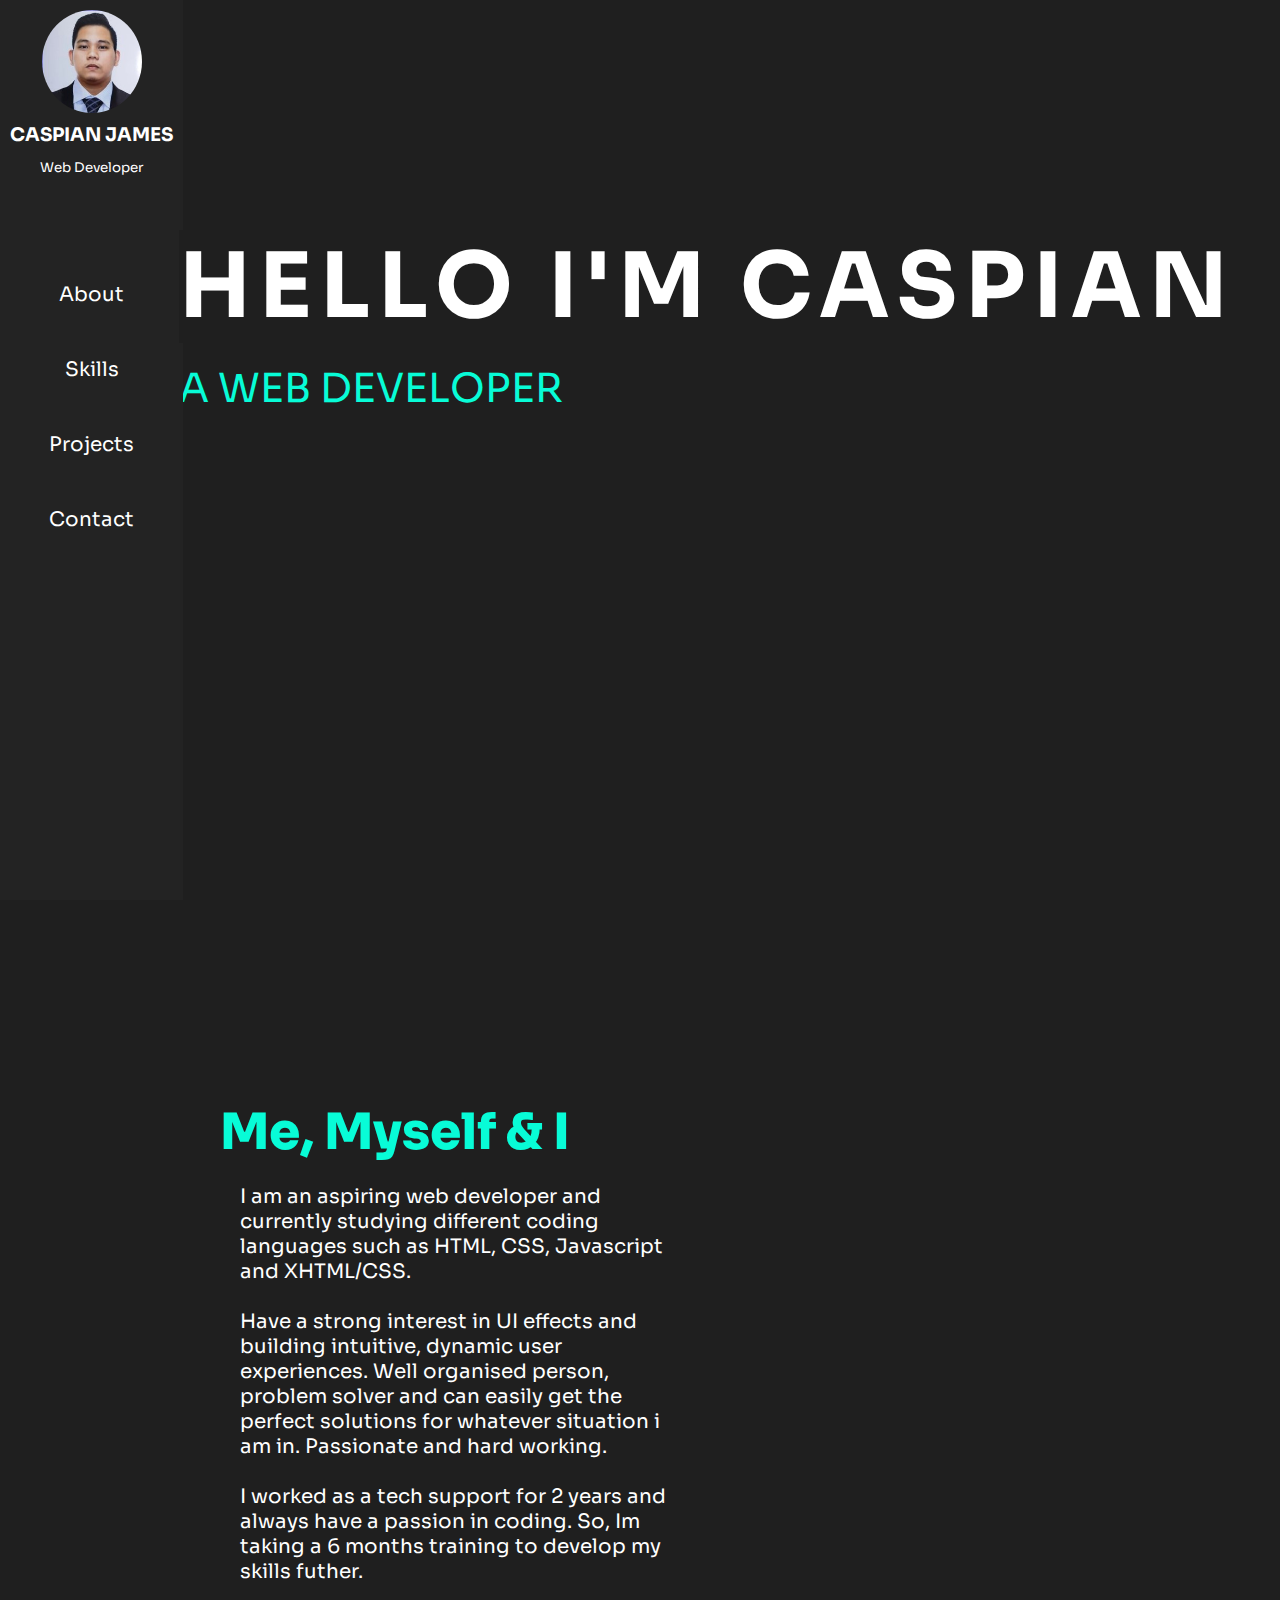
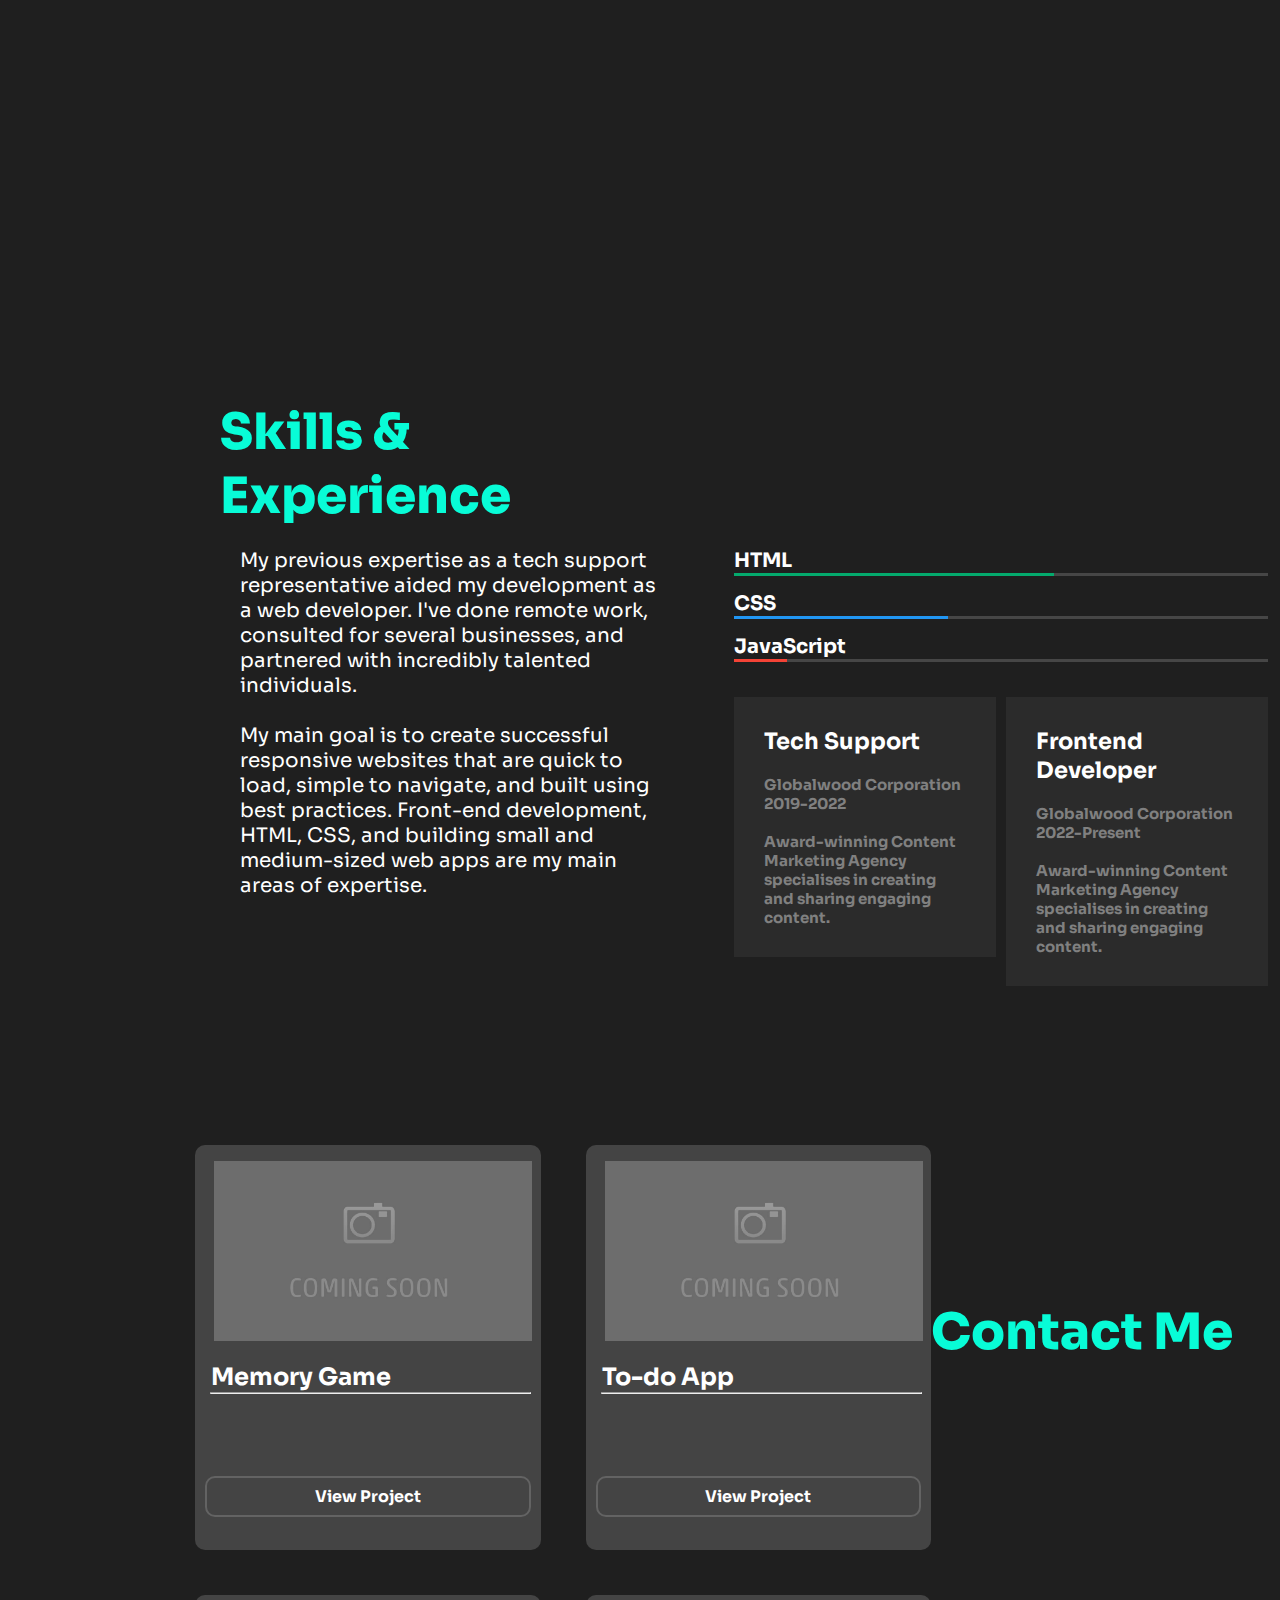
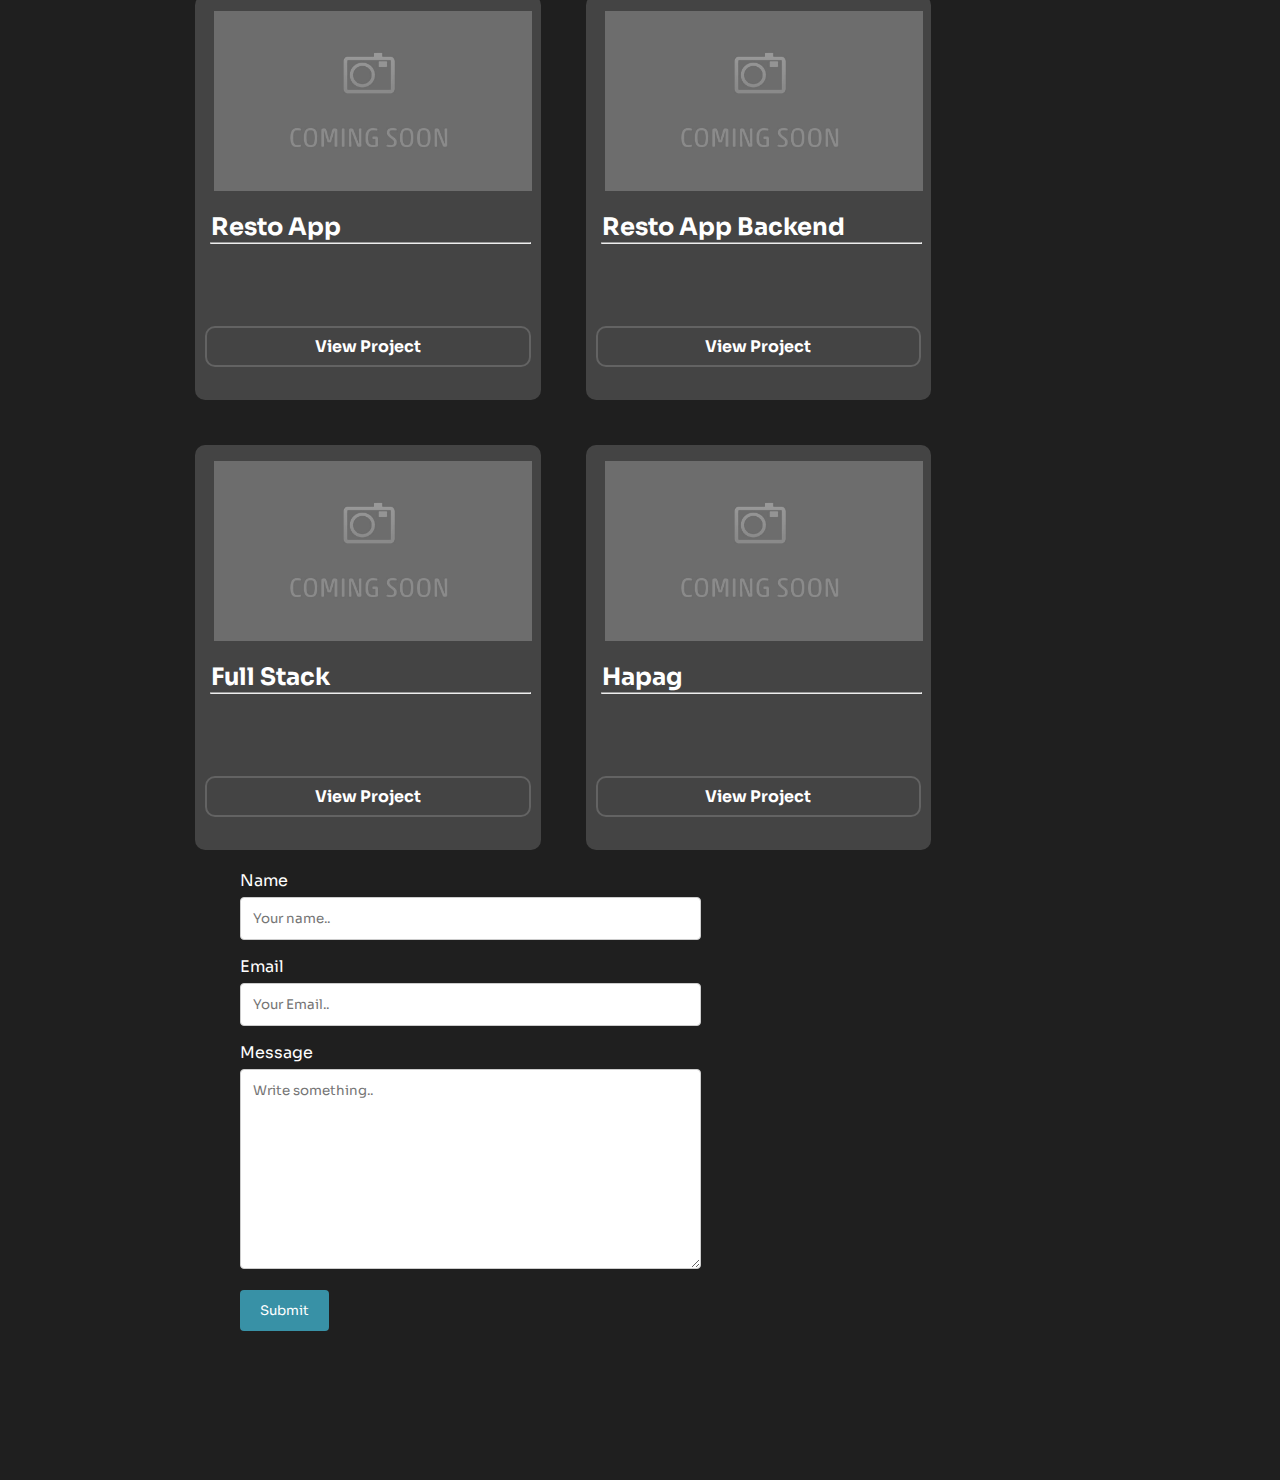
==== index.html @ 759de412 "fix code" ====
<!DOCTYPE html>
<html lang="en">
<header>
    <meta charset="UTF-8">
    <meta http-equiv="X-UA-Compatible" content="IE=edge">
    <meta name="viewport" content="width=device-width, initial-scale=1.0">
    <title>Dev Portfolio</title>
    <link rel="stylesheet" href="assets/css/style.css">
    <script type="module" src="https://unpkg.com/ionicons@5.5.2/dist/ionicons/ionicons.esm.js"></script>
    <script nomodule src="https://unpkg.com/ionicons@5.5.2/dist/ionicons/ionicons.js"></script>
</head>
    <body>
        <header>
            <div class="side-container">
                <div class="sidebar">
                    <a href="#land-page"><img class="profile-img" src="assets/images/myPic.jpg" alt=""></a> 
                    <h3>Caspian James</h3>
                    <p><small>Web Developer</small></p>
                    <ul>
                        <li><a href="#about"><span class="side item">About</span></a></li>
                        <li><a href="#skills"><span class="side skills">Skills</span></a></li>
                        <li><a href="#projects"><span class="side projects">Projects</span></a></li>
                        <li><a href="#contact"><span class="side contact">Contact</span></a></li>
                    </ul> 
                    <div class="social">
                        <ul>
                            <a href="https://facebook.com"><li><ion-icon name="logo-facebook"></ion-icon></li></a>
                            <a href="https://instagram.com"><li><ion-icon name="logo-instagram"></ion-icon></li></a>
                            <a href="https://twitter.com"><li><ion-icon name="logo-twitter"></ion-icon></li></a>
                        </ul>
                    </div>
                </div>
            </div>
        </header>

        <section id="land-page">
            <div class="land-container">
                <span class="text1">Hello I'm Caspian</span>
                <span class="text2">A Web Developer</span>
            </div>
        </section>

        <section class="About" id="about">
            <div class="main-container">
                <div class="header"><h3 class="heading">Me, Myself & I</h3>
                    <div class="me-info">
                        <p>I am an aspiring web developer and currently studying different coding languages such as HTML, CSS, Javascript and XHTML/CSS. 
                            <br> <br>
                            Have a strong interest in UI effects and building intuitive, dynamic user experiences. Well organised person, problem solver and can easily get the perfect solutions for whatever situation i am in. Passionate and hard working.
                            <br><br>
                            I worked as a tech support for 2 years and always have a passion in coding. So, Im taking a 6 months training to develop my skills futher.
                         </p>
                    </div> 
                </div>
            </div>

            <div class="slideshow-container">
                <div class="mySlides fade"><img class="profile-image" src="assets/images/mypic1.jpg" alt=""></div>
                <div class="mySlides fade"><img class="profile-image" src="assets/images/mypic2.jpg" alt=""></div>  
                <div class="mySlides fade"><img class="profile-image" src="assets/images/mypic6.jpg" alt=""></div>
            </div>

            <div style="text-align:center">
                <span class="dot"></span> 
                <span class="dot"></span> 
                <span class="dot"></span> 
                <span class="dot"></span> 
                <span class="dot"></span> 
                <span class="dot"></span> 
            </div>
            <script src="assets/js/script.js"></script>
        </section>

        <section class="Skills" id="skills">
            <div class="main-container" >
                <div class="header" ><p class="heading" >Skills & <br> Experience</p>
                    <div class="skills-info" >
                        <p>My previous expertise as a tech support representative aided my development as a web developer. I've done remote work, consulted for several businesses, and partnered with incredibly talented individuals.
                        <br><br>
                        My main goal is to create successful responsive websites that are quick to load, simple to navigate, and built using best practices. Front-end development, HTML, CSS, and building small and medium-sized web apps are my main areas of expertise.
                        </p>
                    </div>

                    <div class="percent-info">
                        <p>HTML</p>
                        <div class="skills-percent">
                            <div class="skills html"></div>
                        </div>

                        <p>CSS</p>
                        <div class="skills-percent"">
                            <div class="skills css"></div>
                        </div>

                        <p>JavaScript</p>
                        <div class="skills-percent">
                            <div class="skills js"></div>
                        </div>

                        <div class="work-exp1">
                            <h2>Tech Support</h2><br>
                            <p>Globalwood Corporation<br>2019-2022<br><br>Award-winning Content Marketing Agency specialises in creating and sharing engaging content.</p>
                        </div>

                        <div class="work-exp2">
                            <h2>Frontend Developer</h2><br>
                            <p>Globalwood Corporation<br>2022-Present<br><br> Award-winning Content Marketing Agency specialises in creating and sharing engaging content.</p>
                        </div>
                    </div> 
                </div>
             </div>
        </section> 

        <div id = "projects">
        <div class="test">
            <div class="card">
                <div class="cardBody">
                    <img src="assets/images/placeholder.jpg"
                         alt='placeholder' class="cardImage"></img>
                    <h2 class='cardTitle'>
                        Memory Game
                    </h2>
                    <hr class="cardline"/>
                    <p class="cardDesc">
                    
                    </p>
                </div>
                <a href="https://project-2-js-game.herokuapp.com/" class="cardBtn" >View Project</a>
            </div>
        </div>

        <div class="test">
            <div class="card">
                <div class="cardBody">
                    <img src="assets/images/placeholder.jpg"
                         alt='placeholder' class="cardImage"></img>
                    <h2 class='cardTitle'>
                        To-do App
                    </h2>
                    <hr class="cardline"/>
                    <p class="cardDesc">

                    </p>
                </div>
                <a href="https://project-3-todo-app.herokuapp.com/" class="cardBtn" >View Project</a>
            </div>
        </div>
        <div class="test">
            <div class="card">
                <div class="cardBody">
                    <img src="assets/images/placeholder.jpg"
                         alt='placeholder' class="cardImage"></img>
                    <h2 class='cardTitle'>
                        Resto App
                    </h2>
                    <hr class="cardline"/>
                    <p class="cardDesc">
                    
                    </p>
                </div>
                <label class="cardBtn"> View Project</label>
            </div>
        </div>

        <div class="test">
            <div class="card">
                <div class="cardBody">
                    <img src="assets/images/placeholder.jpg"
                         alt='placeholder' class="cardImage"></img>
                    <h2 class='cardTitle'>
                        Resto App Backend
                    </h2>
                    <hr class="cardline"/>
                    <p class="cardDesc">

                    </p>
                </div>
                <label class="cardBtn"> View Project</label>
            </div>
        </div>

        <div class="test">
            <div class="card">
                <div class="cardBody">
                    <img src="assets/images/placeholder.jpg"
                         alt='placeholder' class="cardImage"></img>
                    <h2 class='cardTitle'>
                        Full Stack
                    </h2>
                    <hr class="cardline"/>
                    <p class="cardDesc">
                    
                    </p>
                </div>
                <label class="cardBtn">View Project</label>
            </div>
        </div>

        <div class="test">
            <div class="card">
                <div class="cardBody">
                    <img src="assets/images/placeholder.jpg"
                         alt='placeholder' class="cardImage"></img>
                    <h2 class='cardTitle'>
                        Hapag
                    </h2>
                    <hr class="cardline"/>
                    <p class="cardDesc">

                    </p>
                </div>
                <label class="cardBtn"> View Project</label>
            </div>
        </div>
    </div>

        <section class="Contact" >
            <div class="main-container">
                <div class="header">
                    <h3 class="heading">Contact Me</h3>
                    <div class="contact-info" id="contact">
                        <form action="#">
                            <label>Name</label>
                            <input type="text" placeholder="Your name..">
                        
                            <label for="lname">Email</label>
                            <input type="text" placeholder="Your Email..">
                        
                            <label for="subject">Message</label>
                            <textarea id="subject"placeholder="Write something.." style="height:200px"></textarea>

                            <input type="submit" value="Submit">
                        </form>
                    </div> 
                    <div class="map">
                        <iframe src="https://www.google.com/maps/embed?pb=!1m18!1m12!1m3!1d212294.05216728876!2d120.9849576812075!3d14.645382841652438!2m3!1f0!2f0!3f0!3m2!1i1024!2i768!4f13.1!3m3!1m2!1s0x3397b7ac9b94bbe9%3A0x6ab64e6ec9a1c07f!2sSouth%20Triangle%2C%20Diliman%2C%20Quezon%20City%2C%20Metro%20Manila!5e0!3m2!1sen!2sph!4v1666257125296!5m2!1sen!2sph" width="600" height="450" style="border:0;" allowfullscreen="" loading="lazy" referrerpolicy="no-referrer-when-downgrade"></iframe>
                    </div>
                </div>
            </div>
        </section>

    </body>
</html>
---- assets/css/style.css ----
@import url('https://fonts.googleapis.com/css2?family=Sora&display=swap');

* {
  list-style: none;
  text-decoration: none;
  margin: 0;
  padding: 0;
  box-sizing: border-box;
  font-family: 'Sora', sans-serif;
}

body {
  background-color: #1f1f1f;
}

html {
  scroll-behavior: smooth;
}

.land-container {
  background-color: #1f1f1f;
  width: 100%;
  height: 100vh;
  padding-left: 14%;
  padding-top: 18%;
}

.land-container span {
  text-transform: uppercase;
  display: flex;
}
.text1 {
  font-size: 90px;
  font-weight: 700;
  letter-spacing: 8px;
  margin-bottom: 20px;
  color: rgb(255, 255, 255);
  background-color: #1f1f1f;
  position: relative;
  animation: text 3s 1;
}

.text2 {
  font-size: 40px;
  color: #08fcd7;
}
.name {
  font-size: 100px;
  color: #65799b;
  text-align: center;
  padding-top: 14%;
}

#about,
#skills,
#projects,
#contact {
  color: white;
}

.side-container .sidebar {
  position: fixed;
  width: auto;
  height: 100%;
  background-color: #232323;
  padding: 10px;
}

.side-container .sidebar .profile-img {
  display: flex;
  width: 100px;
  height: auto;
  border-radius: 50%;
  margin: 0 auto;
}

.side-container .sidebar h3 {
  color: #fff;
  text-transform: uppercase;
  text-align: center;
  margin-top: 10px;
  padding-bottom: 10px;
}

.side-container .sidebar p {
  color: #fff;
  text-align: center;
  padding-top: 10px;
  line-height: 1px;
  margin-bottom: 70%;
}

.side-container .sidebar ul li {
  padding-bottom: 50px;
  text-align: center;
}

.side-container .sidebar ul li a {
  color: white;
  font-size: 20px;
}

.side-container .sidebar ul li a .side {
  width: 25px;
}

.side-container .sidebar ul li:hover {
  transform: scale(1.5);
  transition: 0.8s ease;
}
.social {
  position: relative;
  top: 20%;
  left: 52%;
  transform: translate(-50%, -50%);
  float: left;
}

.social ul li {
  font-size: 40px;
  padding-right: 10px;
  color: #fff;
  transition: 0.5s;
  float: left;
}

.heading {
  margin-top: 100px;
  color: #08fcd7;
  font-size: 50px;
  font-weight: 1000;
}

.About,
.Skills,
.Contact .main-container {
  width: 85%;
  margin-left: 200px;
  padding-left: 20px;
  padding-top: 100px;
  min-height: 100vh;
}

.About .main-container .header .me-info {
  margin: 20px;
  color: #ffffff;
  line-height: 25px;
  float: left;
  width: 40%;
  font-size: 20px;
}

.slideshow-container .fade {
  width: auto;
  height: fit-content;
  animation-name: fade;
  animation-duration: 2s;
}

.profile-image {
  width: 55%;
  float: right;
}

.Skills .main-container .header .skills-info {
  margin: 20px;
  color: white;
  float: left;
  width: 40%;
  line-height: 25px;
  font-size: 20px;
}

.Skills .main-container .header .percent-info {
  margin: 20px;
  color: white;
  float: right;
  flex-direction: column;
  width: 50%;
  font-weight: bold;
  font-size: 20px;
}

.skills-percent {
  width: 100%;
  background-color: rgb(70, 70, 70);
}

.work-exp1 {
  background-color: #2b2b2b;
  padding: 30px;
  max-width: 49%;
  float: left;
  margin-right: 10px;
  font-size: 15px;
  margin-top: 20px;
}
.work-exp1 p {
  color: grey;
}
.work-exp2 {
  margin-top: 20px;
  background-color: #2b2b2b;
  padding: 30px;
  float: right;
  width: 49%;
  font-size: 15px;
}
.work-exp2 p {
  color: grey;
}
iframe {
  float: right;
  width: 50%;
}
.skills {
  text-align: right;
  padding-top: 3px;
  color: white;
  margin-bottom: 15px;
}

.html {
  width: 60%;
  background-color: #04aa6d;
}
.css {
  width: 40%;
  background-color: #2196f3;
}
.js {
  width: 10%;
  background-color: #f44336;
}

.Projects .main-container .header .project-info {
  margin-left: 175px;
  height: 100vh;
  overflow: hidden;
}

.project-img {
  width: 33.3%;
  height: 50%;
  float: left;
  transition: 0.5s;
  opacity: 0.5;
}

.project-img:hover {
  opacity: 1;
}

.Contact .main-container .contact-info {
  padding-left: 20px;
  padding-top: 20px;
  float: left;
  width: 45%;
}

iframe {
  height: 70vh;
}
input[type="text"],
select,
textarea {
  width: 100%;
  padding: 12px;
  border: 1px solid #ccc;
  border-radius: 4px;
  box-sizing: border-box;
  margin-top: 6px;
  margin-bottom: 16px;
  resize: vertical;
}

input[type="submit"] {
  background-color: #3891a6;
  color: white;
  padding: 12px 20px;
  border: none;
  border-radius: 4px;
}

input[type="submit"]:hover {
  background-color: #60b0c2;
}

.test{
  width:90%;
  margin-left:150px;
}
.card{
  background-color: rgb(68, 68, 68);
  height: 45vh;
  width: 30%;
  float: left;
  overflow: hidden;
  border-radius: 10px;
  flex-direction: column;
  display: flex;
  margin-top: 5vh;
  margin-left: 5vh;
}
.cardImage{
  height: 20vh;
  width: 92%;
  margin: 1rem;
  margin-left: 1.2rem;
  object-fit:cover;
}
.cardTitle{
  padding-left: 1rem;
  font-size: 1.5rem;
  color: white;
}
.cardline{
  width: 93%;
  margin-left: 15px;
}
.cardDesc{
  padding:0 1rem;
  padding-top: 0.5em;
  height: 8vh;
  overflow: auto;

}
.cardBtn{
  padding: 0.5rem;
  font-family:inherit;
  font-weight: bold;
  font-size: 1rem;
  text-align: center;
  margin: 10px;
  border: 2px solid #636363;
  background: transparent;
  color: #ffffff;
  border-radius: 10px;
  transition:
      background-color 200ms ease-in,
      color 200ms ease-in;
}
.cardBtn:hover{
  background-color: #3d3d3d;
  color: #f2f4f3;
}
.socials{
  display: flex;
  flex-direction: row;
  padding-bottom: 2px;
}
.socials img{
  height: 40px;
  width: 40px;
}
.socials button{
  background: none;
  border: none;
}

@media screen and (min-width: 320px) and (max-width: 426px) {
  .heading {
    color: rgb(0, 255, 255);
    font-size: 40px;
    font-family: headerfont;
  }

  .side-container .sidebar .profile-img {
    display: none;
  }
  .side-container .sidebar ul li a {
    color: white;
    font-size: 20px;
  }
  .side-container .sidebar ul li:hover {
    transform: none;
    transition: none;
  }
  .project-img:hover {
    opacity: none;
    transform: none;
  }
  .land-container {
    background-color: #1f1f1f;
    width: 100%;
    height: 100vh;
    padding-left: 4%;
    justify-content: center;
    height: auto;
    padding-top: 25%;
  }

  .land-container span {
    text-transform: uppercase;
    display: flex;
    text-align: center;
    justify-content: center;
    align-items: center;
  }
  .text1 {
    font-size: 25px;
    font-weight: 700;
    letter-spacing: 6px;
    margin-bottom: 20px;
    color: rgb(255, 255, 255);
    background-color: #1f1f1f;
    position: relative;
    animation: text 3s 1;
  }

  .text2 {
    font-size: 20px;
    font-weight: 700;
    color: green;
  }

  .project-img {
    width: 50%;
    height: 40%;
    float: left;
    transition: 0.5s;
    opacity: 0.5;
  }

  .side-container .sidebar {
    display: flex;
    position: fixed;
    top: 0;
    width: 100%;
    height: auto;
    background-color: #2b2b2b;
    padding: 5px;
    justify-content: center;
    align-items: center;
  }

  .side-container .sidebar h3 {
    display: none;
  }

  .side-container .sidebar p {
    display: none;
  }

  .side-container .sidebar ul li {
    float: left;
    padding: 5px;
    margin-left: 6px;
    color: white;
    font-size: 12px;
  }

  .side-container ul li:hover {
    transform: none;
    transition: none;
  }

  .social {
    display: none;
  }

  .About,
  .Skills,
  .Contact .main-container {
    width: 100%;
    margin-left: 0px;
    padding-left: 11px;
    padding-top: 10px;
    max-height: 100vh;
  }

  .About,
  .Skills.main-container .header {
    padding: 70px 0 50px 25px;
    color: white;
  }

  .About .main-container .header .me-info {
    margin: 10px;
    color: #ffffff;
    line-height: 25px;
    text-align: justify;
    word-break: break-all;
    width: 86%;
    font-size: 19px;
  }

  .About .slideshow-container .profile-image {
    color: white;
    width: 113%;
    height: auto;
    margin-bottom: 40px;
  }

  .Skills .main-container .header h3 {
    font-size: 20px;
  }

  .Skills .main-container .header .skills-info {
    margin: 20px;
    color: white;
    line-height: 25px;
    text-align: justify;
    word-break: break-all;
    width: 85%;
    height: auto;
    padding-top: 20px;
    font-size: 18px;
  }

  .Skills .main-container .header .percent-info {
    padding-left: 20px;
    color: white;
    width: 100%;
  }

  .work-exp1 {
    background-color: #2b2b2b;
    padding: 30px;
    min-width: 100%;
    margin-right: 10px;
    font-size: 15px;
    margin-top: 20px;
    float: none;
  }

  .work-exp2 {
    margin-top: 20px;
    background-color: #2b2b2b;
    padding: 30px;
    min-width: 100%;
    font-size: 15px;
    float: none;
    margin-bottom: 40px;
  }

  .Projects .main-container .header .project-info {
    margin-left: 1px;
    height: 80vh;
    width: 100%;
    float: left;
  }

  .Projects .main-container .header .project-info {
    max-height: 200vh;
    margin-bottom: 20vh;
  }

  .project-img {
    height: 30%;
  }

  .Contact .main-container .contact-info {
    padding: 100px 0 50px 0;
    width: 90%;
    padding-left: 20px;
    padding-top: 20px;
  }

  iframe {
    display: none;
  }

  #myBtn {
    display: none;
    position: fixed;
    bottom: 20px;
    right: 10px;
    z-index: 99;
    border: none;
    outline: none;
    background-color: rgb(56, 56, 56);
    color: white;
    cursor: pointer;
    padding: 15px;
    border-radius: 10px;
    font-size: 20px;
  }

  #myBtn:hover {
    background-color: #555;
  }
}

@media screen and (min-width: 726px) and (max-width: 1024px) {
  .heading {
    color: rgb(0, 255, 255);
    font-size: 40px;
    font-family: headerfont;
  }
  .side-container .sidebar ul li:hover {
    transform: none;
    transition: none;
  }
  .project-img:hover {
    opacity: none;
    transform: none;
  }

  .land-container {
    background-color: #1f1f1f;
    width: 100%;
    height: 100vh;
    padding-left: 4%;
    justify-content: center;
    height: auto;
  }

  .land-container span {
    text-transform: uppercase;
    display: flex;
    text-align: center;
    justify-content: center;
    align-items: center;
  }
  .text1 {
    font-size: 60px;
    font-weight: 700;
    letter-spacing: 6px;
    margin-bottom: 20px;
    color: rgb(255, 255, 255);
    background-color: #1f1f1f;
    position: relative;
    animation: text 3s 1;
  }

  .text2 {
    font-size: 40px;
    font-weight: 700;
    color: green;
  }

  .side-container .sidebar .profile-img {
    display: none;
  }

  .project-img {
    width: 50%;
    height: 50%;
    float: left;
    transition: 0.5s;
    opacity: 0.5;
  }

  .side-container .sidebar {
    display: flex;
    position: fixed;
    top: 0;
    width: 100%;
    height: auto;
    background-color: #2b2b2b;
    padding: 5px;
    justify-content: center;
  }

  .side-container .sidebar h3 {
    display: none;
  }

  .side-container .sidebar p {
    display: none;
  }

  .side-container .sidebar ul li {
    float: left;
    padding: 5px;
    margin-left: 50px;
    color: white;
  }

  .side-container .sidebar ul li a {
    color: white;
    font-size: 40px;
  }

  .side-container ul li:hover {
    transform: none;
    transition: none;
  }

  .social {
    display: none;
  }

  .About,
  .Skills,
  .Contact .main-container {
    width: 100%;
    margin-left: 0px;
    padding-left: 11px;
    padding-top: 10px;
    min-height: 100vh;
  }

  .About,
  .Skills.main-container .header {
    padding: 70px 0 50px 25px;
    color: white;
  }

  .About .main-container .header .me-info {
    margin: 10px;
    color: #ffffff;
    line-height: 25px;
    text-align: justify;
    word-break: break-all;
    width: 95%;
    font-size: 19px;
  }

  .About .slideshow-container .profile-image {
    color: white;
    width: 120%;
    height: auto;
    margin-bottom: 40px;
  }

  .Skills .main-container .header h3 {
    font-size: 10px;
  }

  .Skills .main-container .header .skills-info {
    margin: 20px;
    color: white;
    line-height: 25px;
    text-align: justify;
    word-break: break-all;
    width: 94%;
    height: auto;
    padding-top: 10px;
    font-size: 18px;
  }

  .Skills .main-container .header .percent-info {
    padding-left: 20px;
    color: white;
    width: 100%;
  }

  .work-exp1 {
    background-color: #2b2b2b;
    padding: 30px;
    min-width: 100%;
    margin-right: 10px;
    font-size: 15px;
    margin-top: 20px;
    float: none;
  }

  .work-exp2 {
    margin-top: 20px;
    background-color: #2b2b2b;
    padding: 30px;
    min-width: 100%;
    font-size: 15px;
    float: none;
    margin-bottom: 40px;
  }

  .Projects .main-container .header .project-info {
    margin-left: 1px;
    height: 200vh;
    width: 100%;
    float: left;
  }

  .Projects .main-container .header .project-info {
    max-height: 200vh;
    margin-bottom: 20vh;
  }

  .project-img {
    height: 30%;
  }

  .Contact .main-container .contact-info {
    padding: 100px 0 50px 0;
    width: 95%;
    padding-left: 20px;
    padding-top: 20px;
  }

  iframe {
    display: none;
  }

  #myBtn {
    display: none;
    position: fixed;
    bottom: 20px;
    right: 25px;
    z-index: 99;
    border: none;
    outline: none;
    background-color: rgb(56, 56, 56);
    color: white;
    cursor: pointer;
    padding: 15px;
    border-radius: 10px;
    font-size: 20px;
  }

  #myBtn:hover {
    background-color: #555;
  }
}

@keyframes fade {
  from {
    opacity: 0.1;
  }
  to {
    opacity: 1;
  }
}

@keyframes text {
  0% {
    color: #1f1f1f;
    margin-bottom: -40px;
  }

  30% {
    letter-spacing: 25px;
    margin-bottom: -40px;
  }

  85% {
    letter-spacing: 8px;
    margin-bottom: -40px;
  }
}

@font-face {
  font-family: headerfont;
  src: url(assets/fonts/RosmatikaRegular-BWA45.ttf);
}
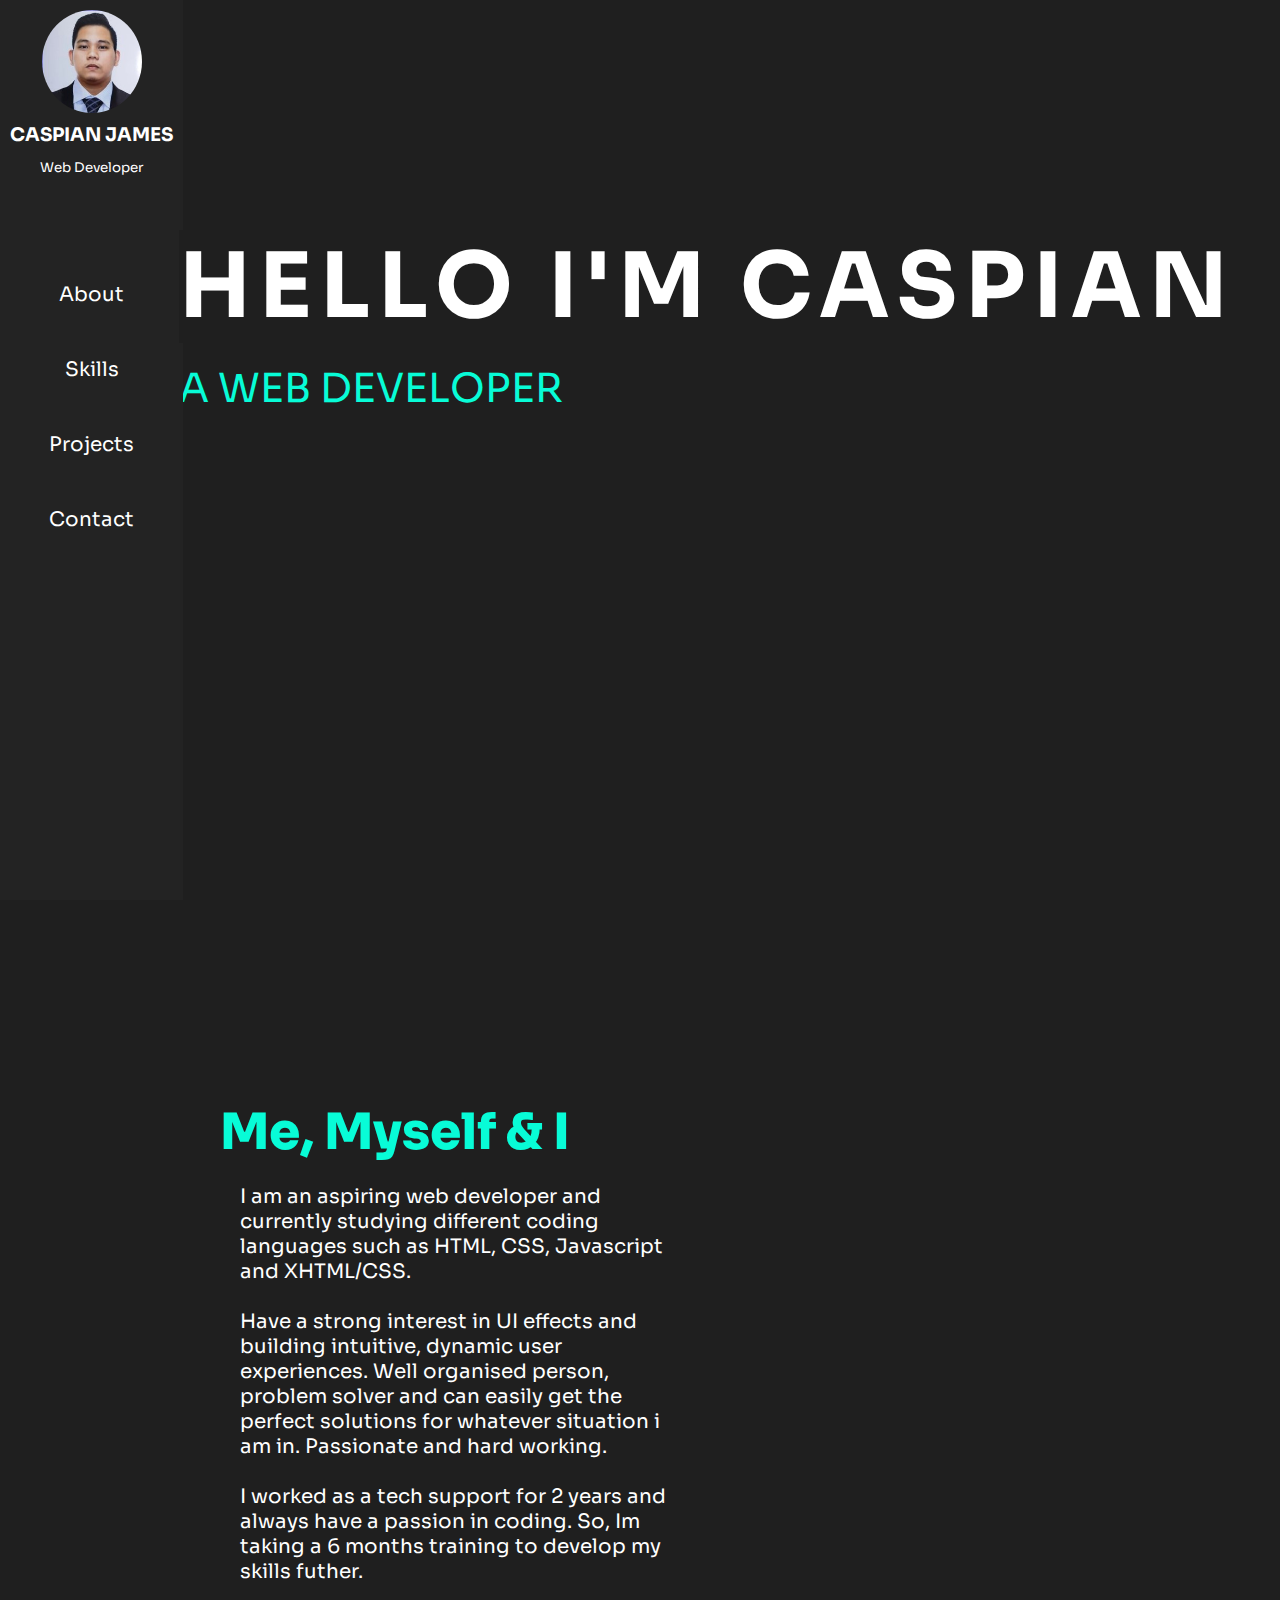
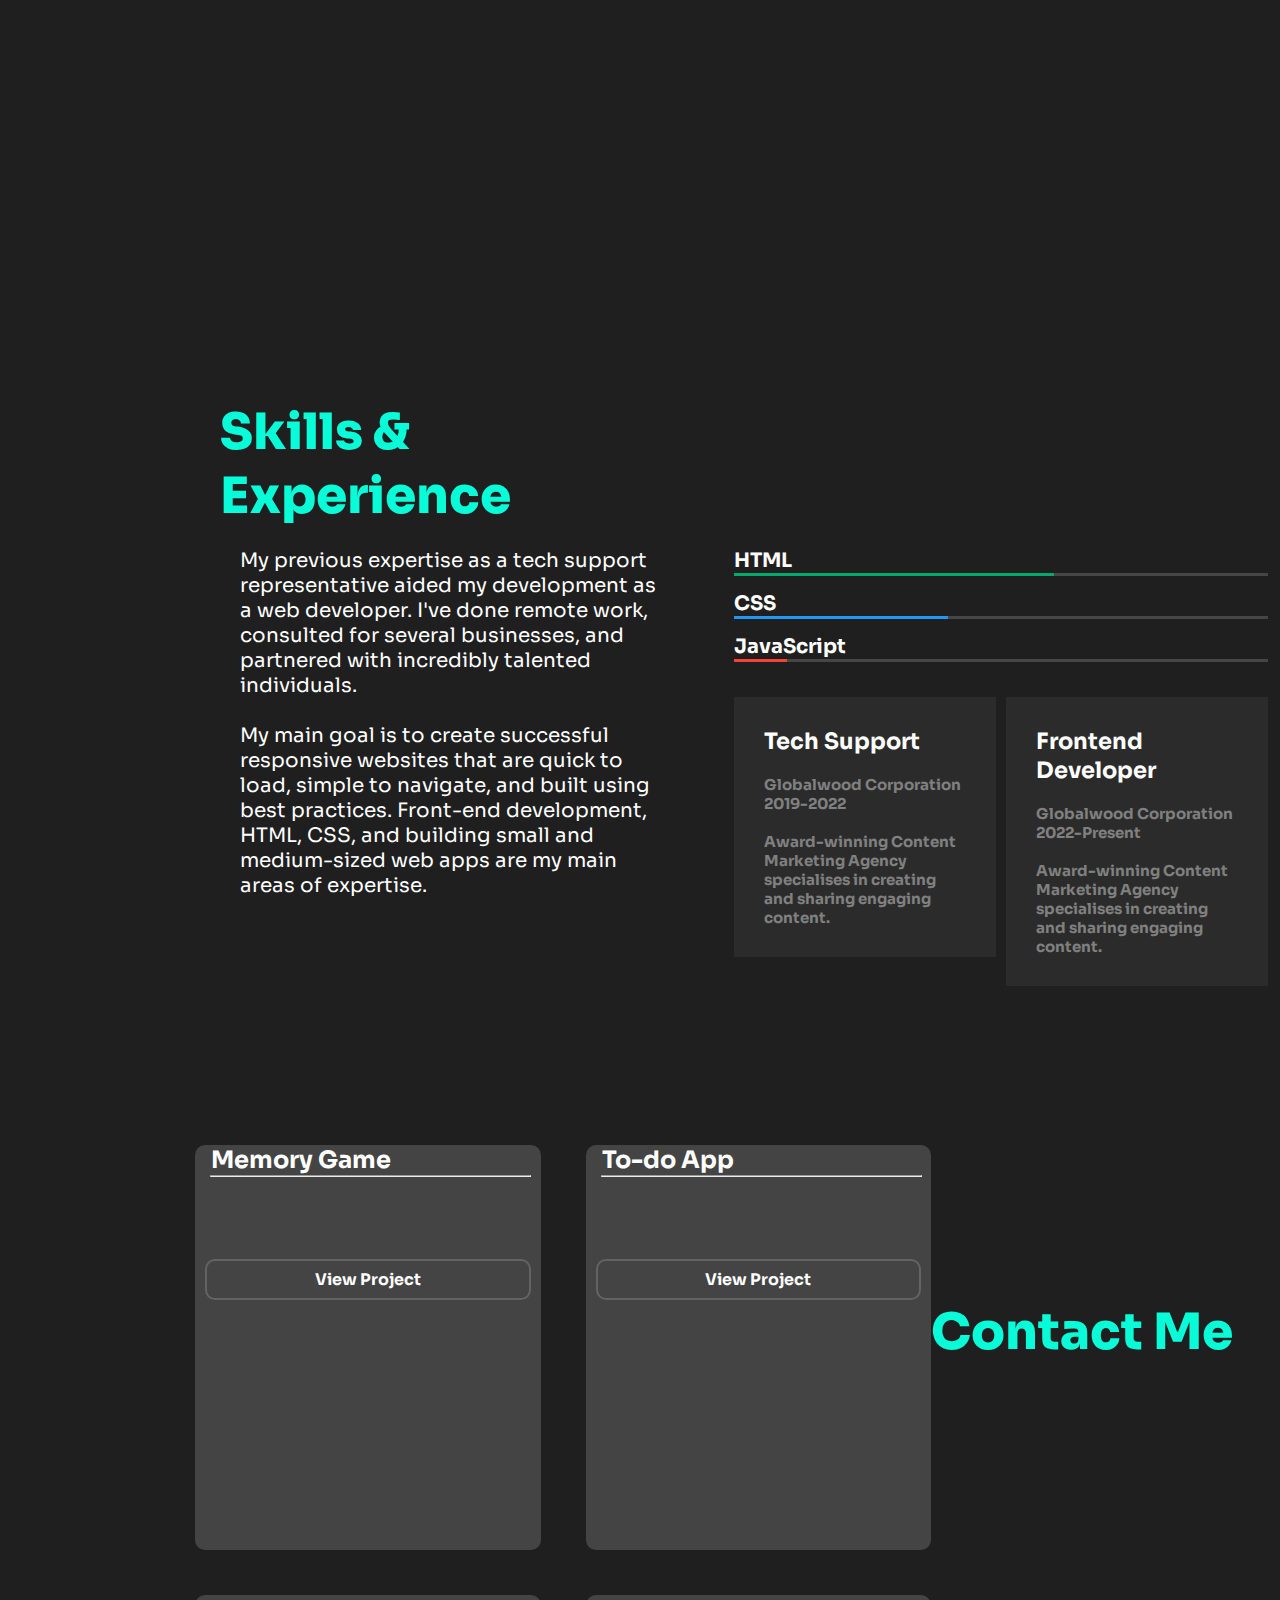
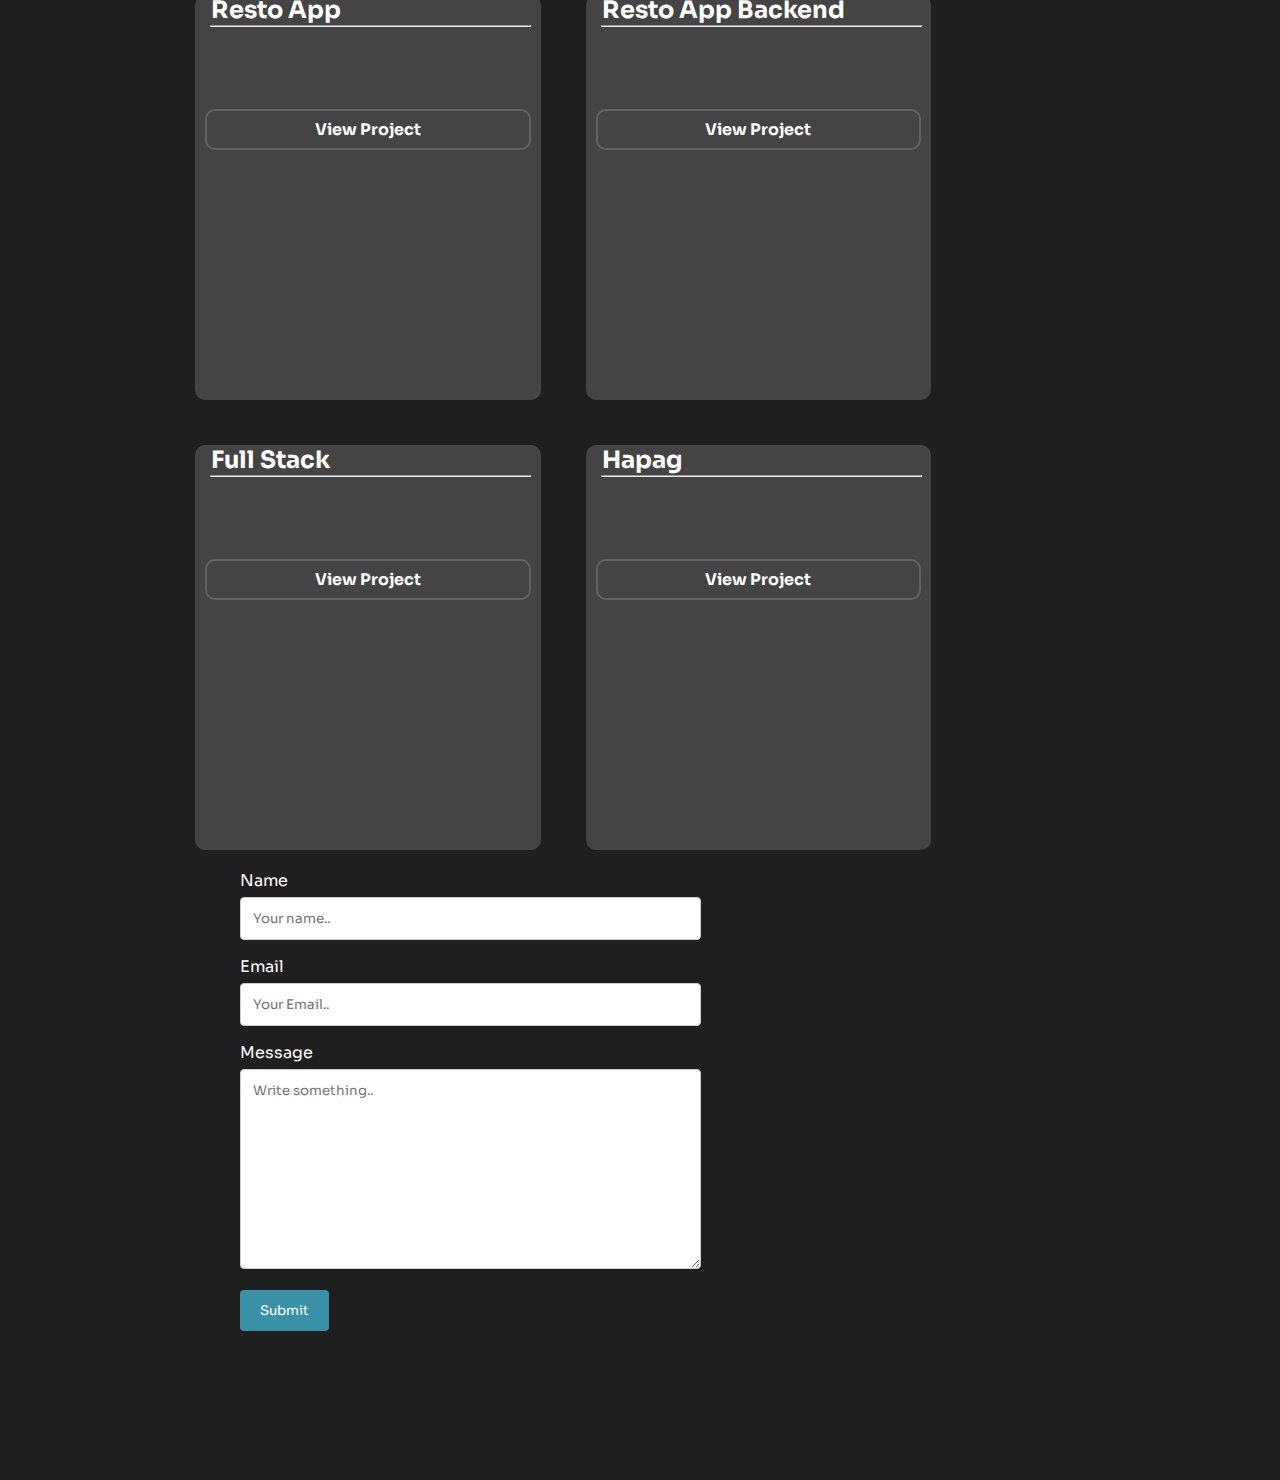
==== commit 35a99dd1: "test" ====
--- a/index.html
+++ b/index.html
@@ -115,8 +115,8 @@
         <div class="test">
             <div class="card">
                 <div class="cardBody">
-                    <img src="assets/images/placeholder.jpg"
-                         alt='placeholder' class="cardImage"></img>
+                    <!-- <img src="assets/images/placeholder.jpg"
+                         alt='placeholder' class="cardImage"></img> -->
                     <h2 class='cardTitle'>
                         Memory Game
                     </h2>
@@ -132,8 +132,8 @@
         <div class="test">
             <div class="card">
                 <div class="cardBody">
-                    <img src="assets/images/placeholder.jpg"
-                         alt='placeholder' class="cardImage"></img>
+                    <!-- <img src="assets/images/placeholder.jpg"
+                         alt='placeholder' class="cardImage"></img> -->
                     <h2 class='cardTitle'>
                         To-do App
                     </h2>
@@ -148,8 +148,8 @@
         <div class="test">
             <div class="card">
                 <div class="cardBody">
-                    <img src="assets/images/placeholder.jpg"
-                         alt='placeholder' class="cardImage"></img>
+                    <!-- <img src="assets/images/placeholder.jpg"
+                         alt='placeholder' class="cardImage"></img> -->
                     <h2 class='cardTitle'>
                         Resto App
                     </h2>
@@ -165,8 +165,8 @@
         <div class="test">
             <div class="card">
                 <div class="cardBody">
-                    <img src="assets/images/placeholder.jpg"
-                         alt='placeholder' class="cardImage"></img>
+                    <!-- <img src="assets/images/placeholder.jpg"
+                         alt='placeholder' class="cardImage"></img> -->
                     <h2 class='cardTitle'>
                         Resto App Backend
                     </h2>
@@ -182,8 +182,8 @@
         <div class="test">
             <div class="card">
                 <div class="cardBody">
-                    <img src="assets/images/placeholder.jpg"
-                         alt='placeholder' class="cardImage"></img>
+                    <!-- <img src="assets/images/placeholder.jpg"
+                         alt='placeholder' class="cardImage"></img> -->
                     <h2 class='cardTitle'>
                         Full Stack
                     </h2>
@@ -199,8 +199,8 @@
         <div class="test">
             <div class="card">
                 <div class="cardBody">
-                    <img src="assets/images/placeholder.jpg"
-                         alt='placeholder' class="cardImage"></img>
+                    <!-- <img src="assets/images/placeholder.jpg"
+                         alt='placeholder' class="cardImage"></img> -->
                     <h2 class='cardTitle'>
                         Hapag
                     </h2>
--- a/assets/css/style.css
+++ b/assets/css/style.css
@@ -357,7 +357,7 @@
   background: none;
   border: none;
 }
-
+/* 
 @media screen and (min-width: 320px) and (max-width: 426px) {
   .heading {
     color: rgb(0, 255, 255);
@@ -834,4 +834,4 @@
 @font-face {
   font-family: headerfont;
   src: url(assets/fonts/RosmatikaRegular-BWA45.ttf);
-}
+} */
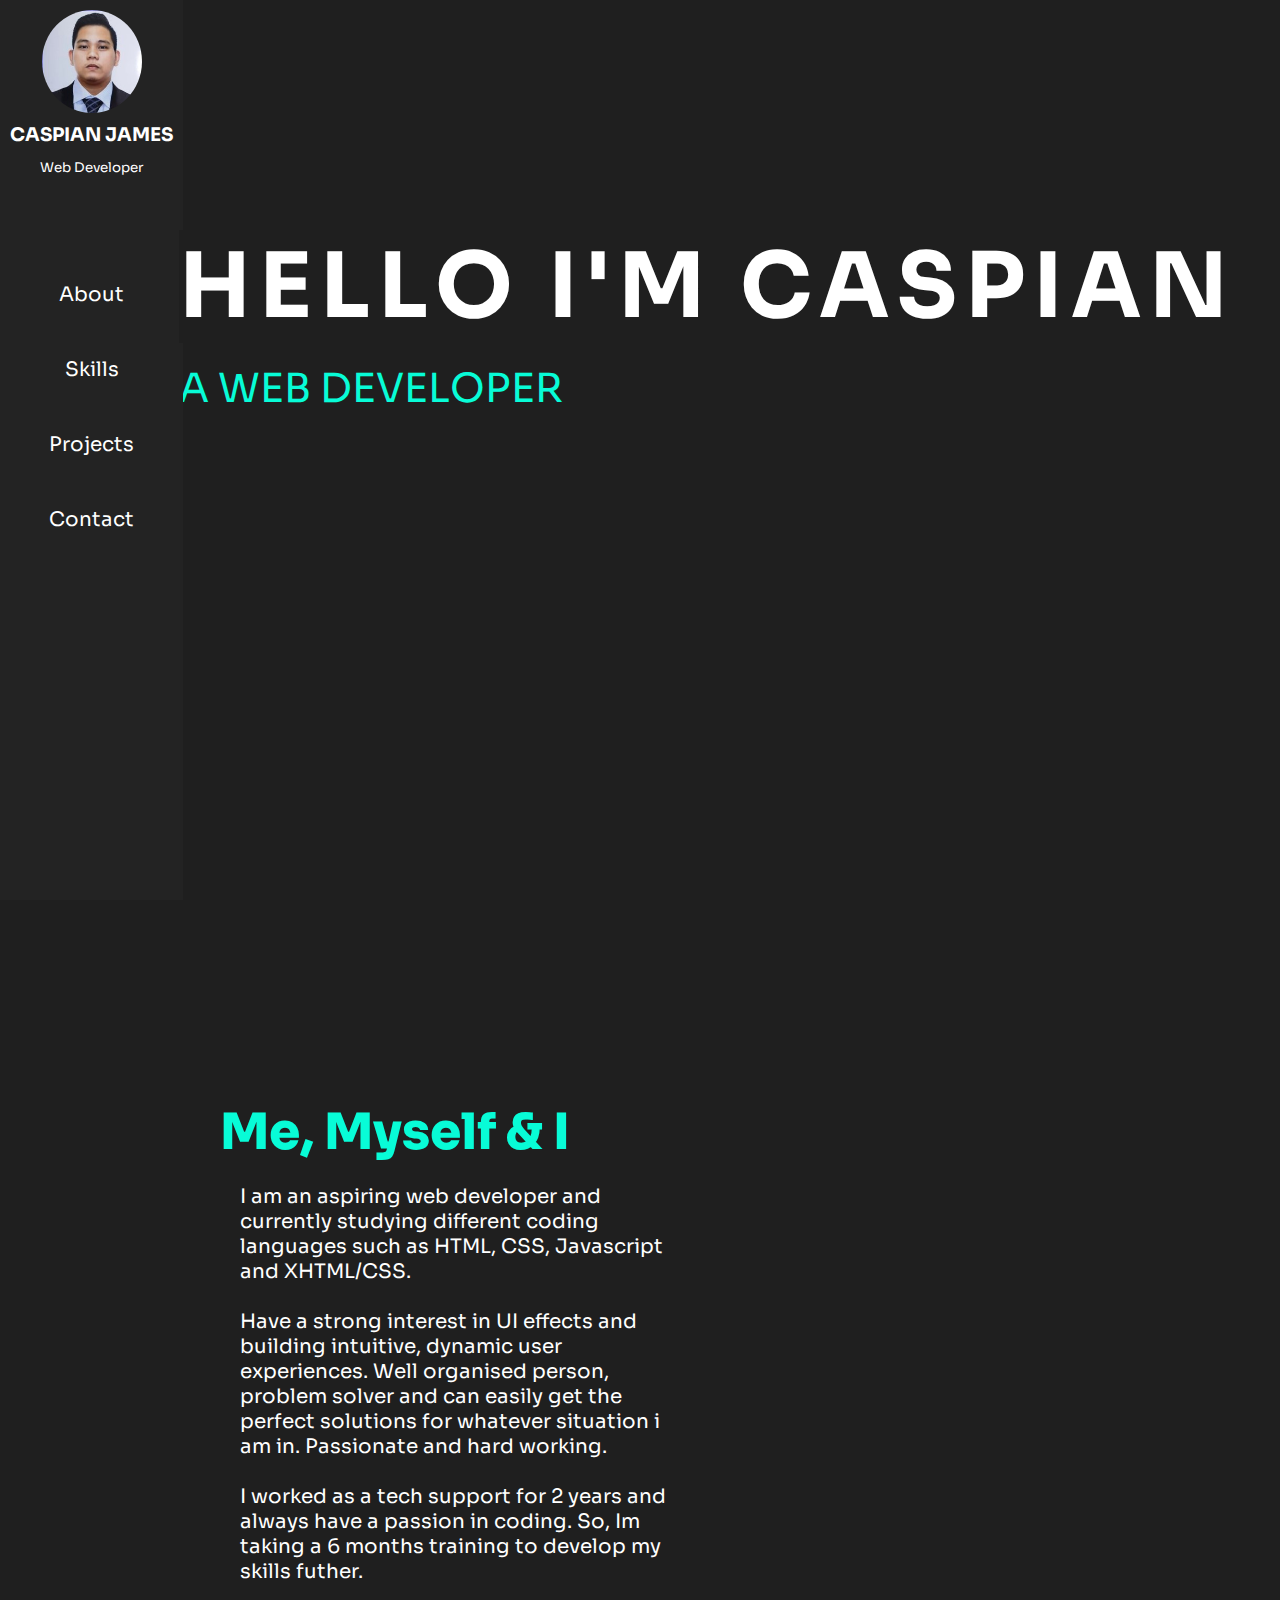
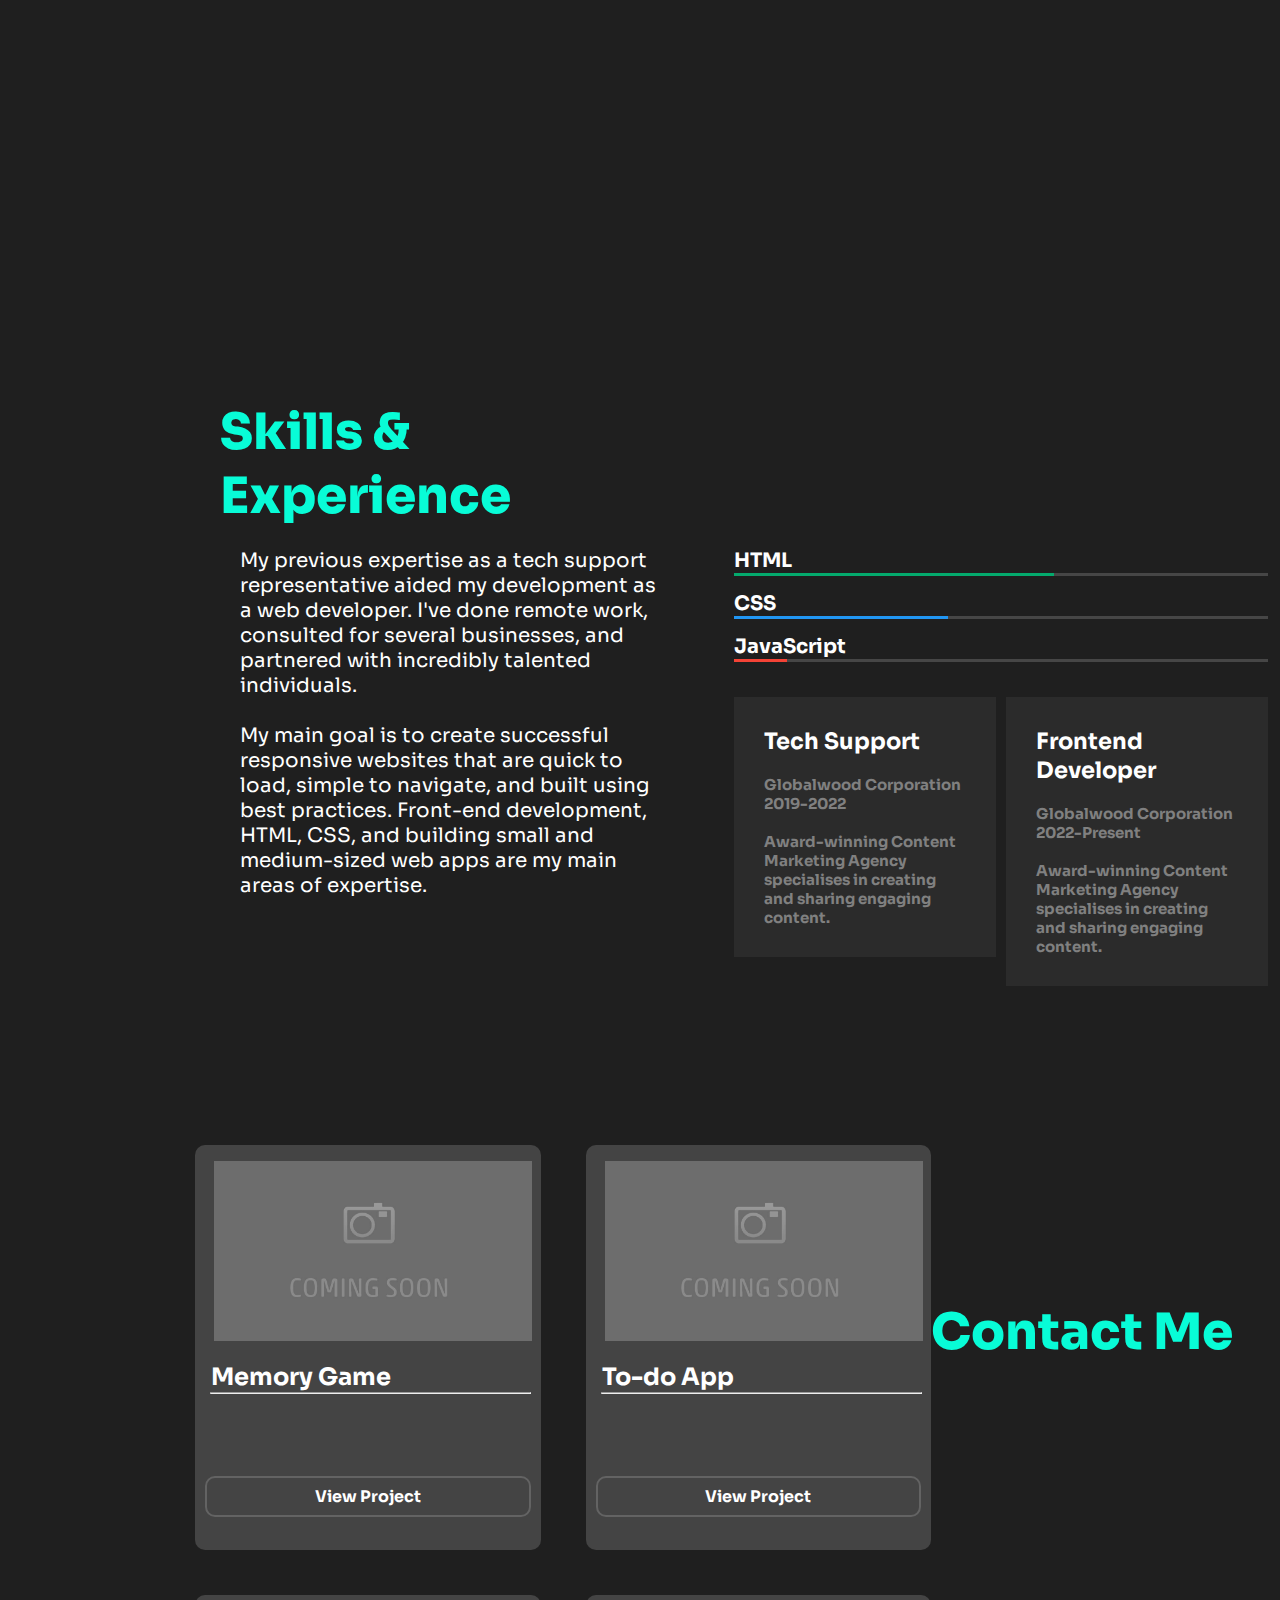
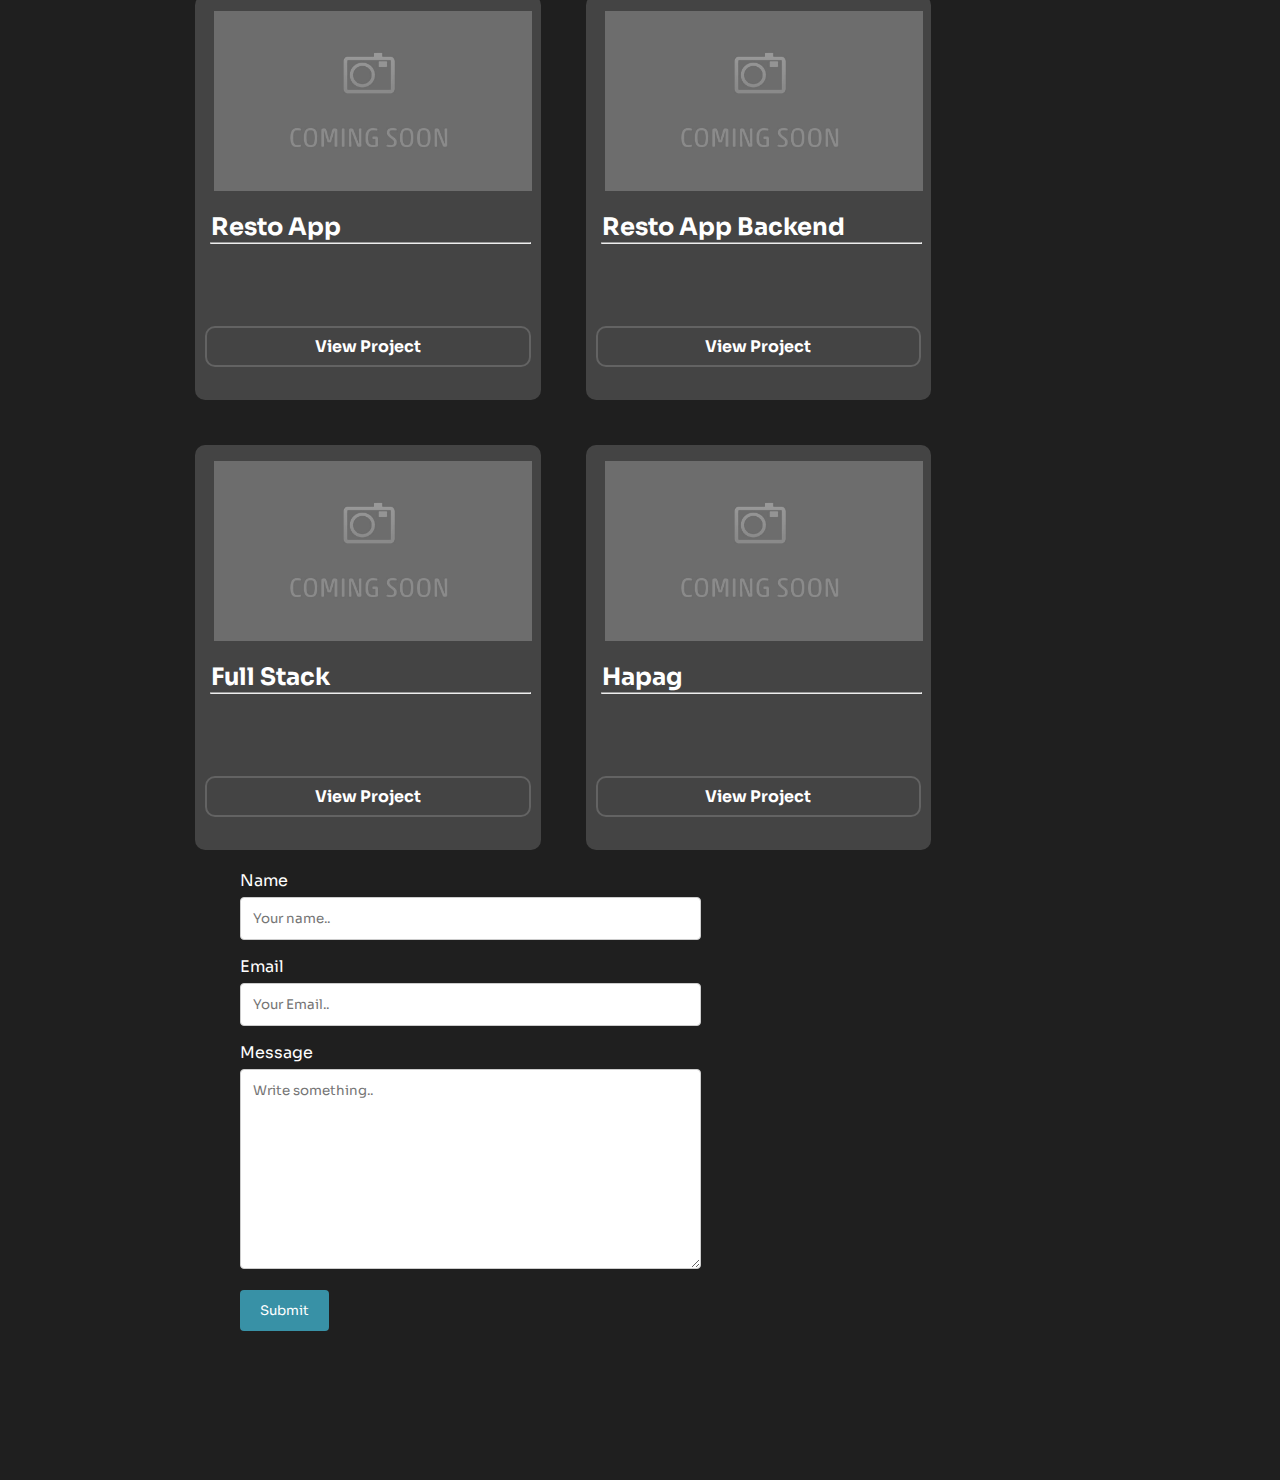
==== commit dd4d0ce8: "update index.html" ====
--- a/index.html
+++ b/index.html
@@ -115,8 +115,8 @@
         <div class="test">
             <div class="card">
                 <div class="cardBody">
-                    <!-- <img src="assets/images/placeholder.jpg"
-                         alt='placeholder' class="cardImage"></img> -->
+                    <img src="assets/images/placeholder.jpg"
+                         alt='placeholder' class="cardImage"></img>
                     <h2 class='cardTitle'>
                         Memory Game
                     </h2>
@@ -132,8 +132,8 @@
         <div class="test">
             <div class="card">
                 <div class="cardBody">
-                    <!-- <img src="assets/images/placeholder.jpg"
-                         alt='placeholder' class="cardImage"></img> -->
+                    <img src="assets/images/placeholder.jpg"
+                         alt='placeholder' class="cardImage"></img>
                     <h2 class='cardTitle'>
                         To-do App
                     </h2>
@@ -142,14 +142,14 @@
 
                     </p>
                 </div>
-                <a href="https://project-3-todo-app.herokuapp.com/" class="cardBtn" >View Project</a>
-            </div>
-        </div>
-        <div class="test">
-            <div class="card">
-                <div class="cardBody">
-                    <!-- <img src="assets/images/placeholder.jpg"
-                         alt='placeholder' class="cardImage"></img> -->
+                <label class="cardBtn"> View Project</label>
+            </div>
+        </div>
+        <div class="test">
+            <div class="card">
+                <div class="cardBody">
+                    <img src="assets/images/placeholder.jpg"
+                         alt='placeholder' class="cardImage"></img>
                     <h2 class='cardTitle'>
                         Resto App
                     </h2>
@@ -165,8 +165,8 @@
         <div class="test">
             <div class="card">
                 <div class="cardBody">
-                    <!-- <img src="assets/images/placeholder.jpg"
-                         alt='placeholder' class="cardImage"></img> -->
+                    <img src="assets/images/placeholder.jpg"
+                         alt='placeholder' class="cardImage"></img>
                     <h2 class='cardTitle'>
                         Resto App Backend
                     </h2>
@@ -182,8 +182,8 @@
         <div class="test">
             <div class="card">
                 <div class="cardBody">
-                    <!-- <img src="assets/images/placeholder.jpg"
-                         alt='placeholder' class="cardImage"></img> -->
+                    <img src="assets/images/placeholder.jpg"
+                         alt='placeholder' class="cardImage"></img>
                     <h2 class='cardTitle'>
                         Full Stack
                     </h2>
@@ -199,8 +199,8 @@
         <div class="test">
             <div class="card">
                 <div class="cardBody">
-                    <!-- <img src="assets/images/placeholder.jpg"
-                         alt='placeholder' class="cardImage"></img> -->
+                    <img src="assets/images/placeholder.jpg"
+                         alt='placeholder' class="cardImage"></img>
                     <h2 class='cardTitle'>
                         Hapag
                     </h2>
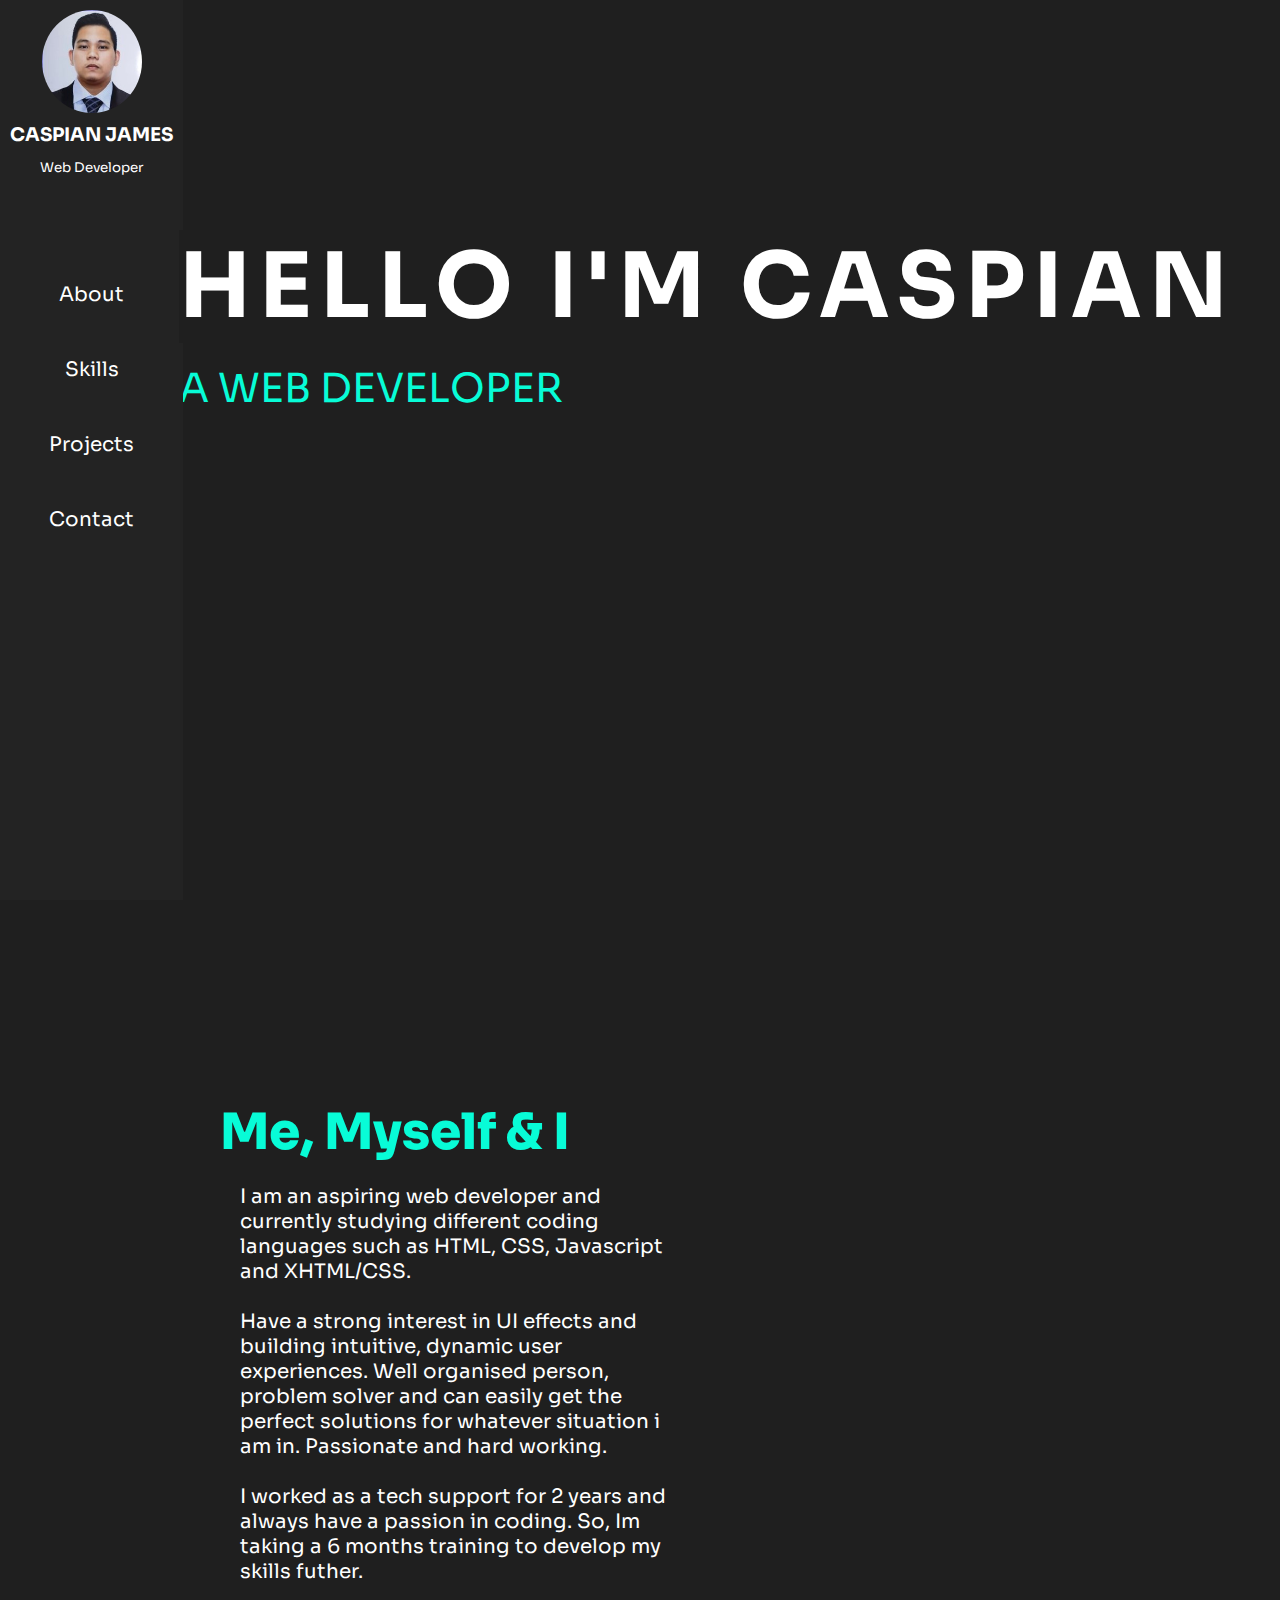
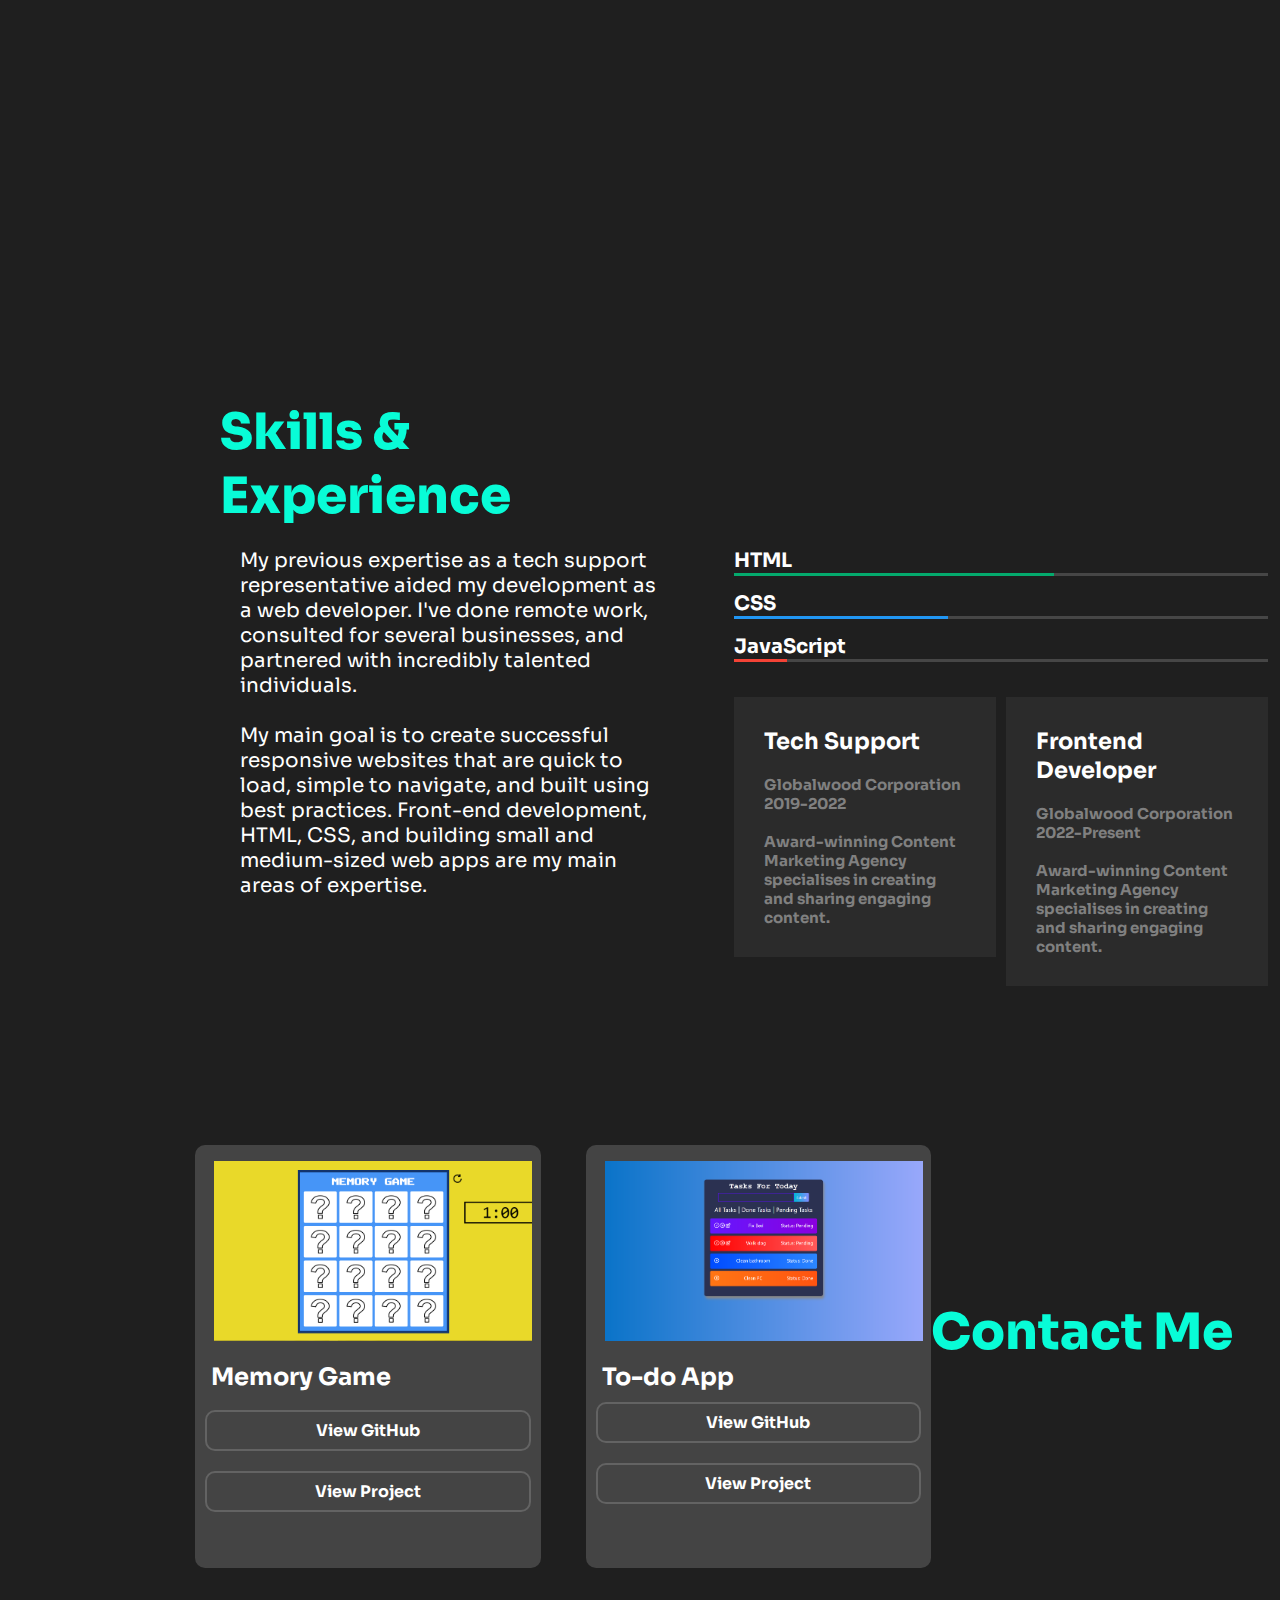
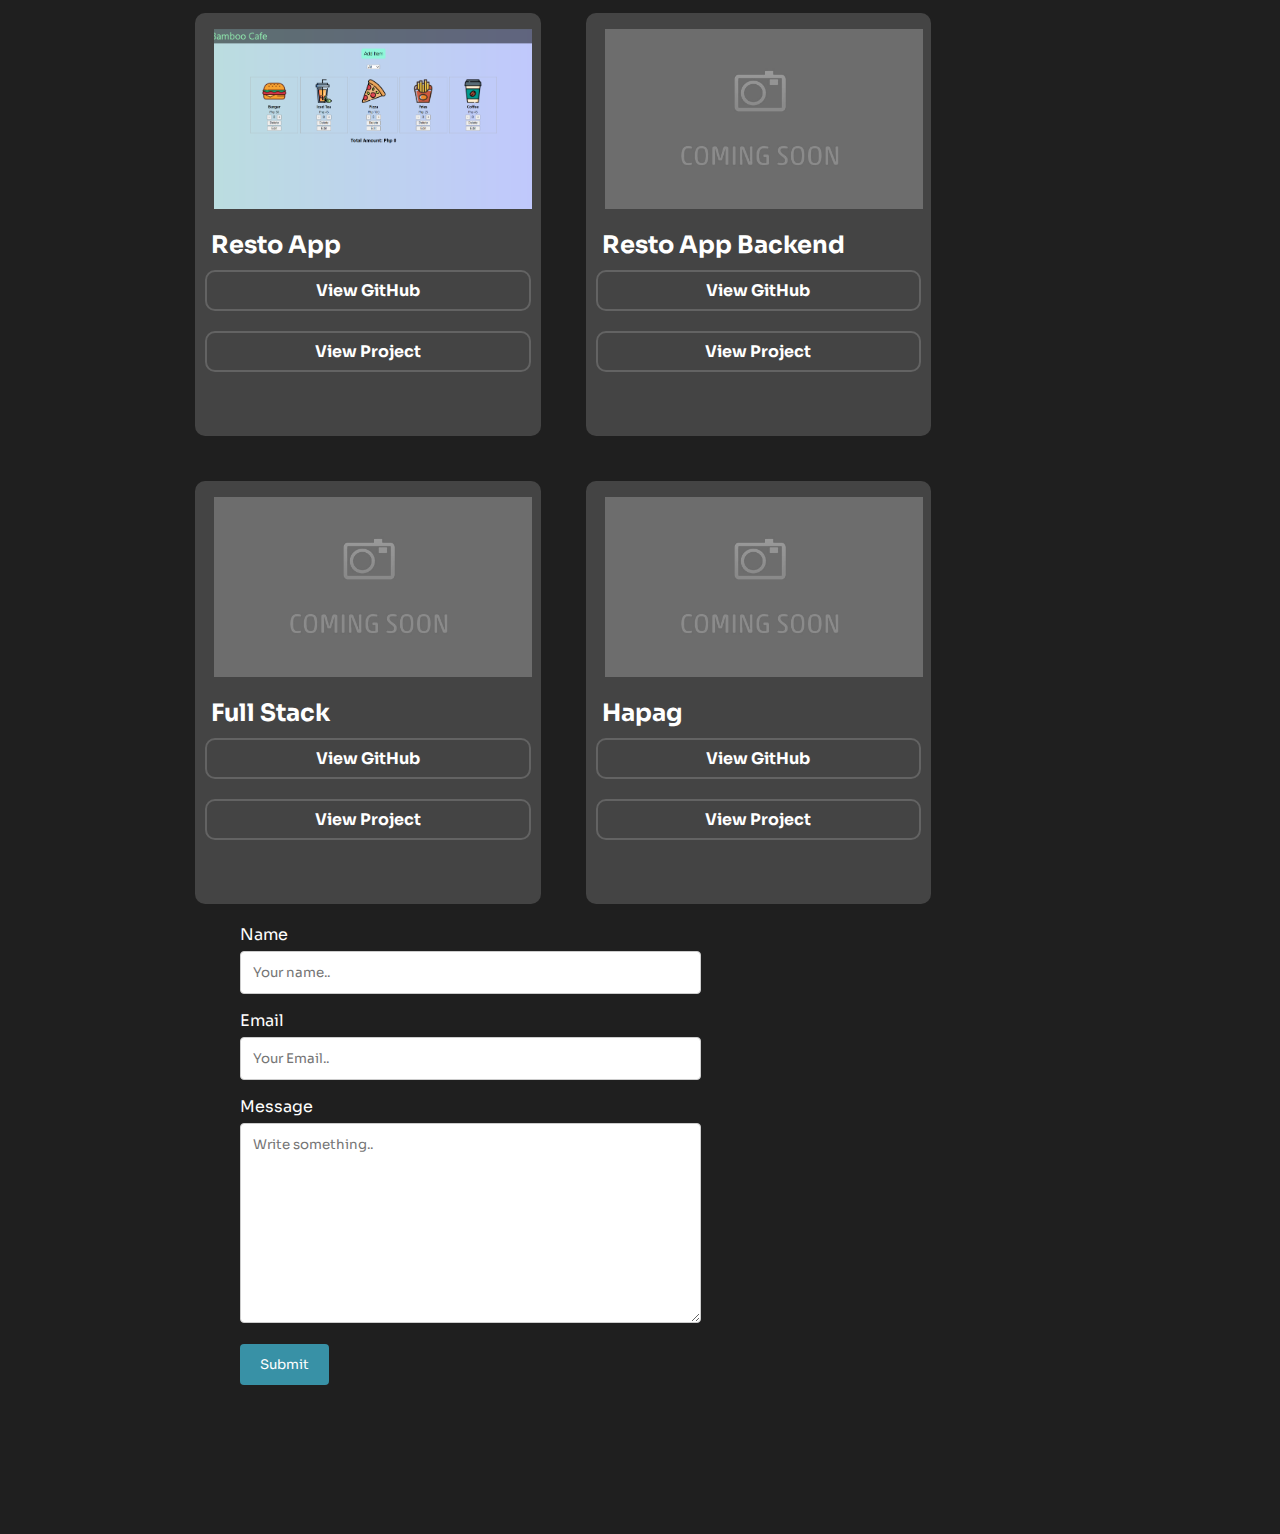
==== commit 28131d58: "add links to projects and github" ====
--- a/index.html
+++ b/index.html
@@ -115,16 +115,17 @@
         <div class="test">
             <div class="card">
                 <div class="cardBody">
-                    <img src="assets/images/placeholder.jpg"
+                    <img src="assets/images/project-1.png"
                          alt='placeholder' class="cardImage"></img>
                     <h2 class='cardTitle'>
                         Memory Game
                     </h2>
-                    <hr class="cardline"/>
+                    
                     <p class="cardDesc">
-                    
+                       
                     </p>
                 </div>
+                <a href="https://github.com/Caspian3119/github-project2" class="cardBtn" >View GitHub</a>
                 <a href="https://project-2-js-game.herokuapp.com/" class="cardBtn" >View Project</a>
             </div>
         </div>
@@ -132,66 +133,43 @@
         <div class="test">
             <div class="card">
                 <div class="cardBody">
-                    <img src="assets/images/placeholder.jpg"
-                         alt='placeholder' class="cardImage"></img>
-                    <h2 class='cardTitle'>
-                        To-do App
-                    </h2>
-                    <hr class="cardline"/>
-                    <p class="cardDesc">
-
-                    </p>
-                </div>
-                <label class="cardBtn"> View Project</label>
-            </div>
-        </div>
-        <div class="test">
-            <div class="card">
-                <div class="cardBody">
-                    <img src="assets/images/placeholder.jpg"
-                         alt='placeholder' class="cardImage"></img>
-                    <h2 class='cardTitle'>
-                        Resto App
-                    </h2>
-                    <hr class="cardline"/>
-                    <p class="cardDesc">
-                    
-                    </p>
-                </div>
-                <label class="cardBtn"> View Project</label>
-            </div>
-        </div>
-
-        <div class="test">
-            <div class="card">
-                <div class="cardBody">
-                    <img src="assets/images/placeholder.jpg"
-                         alt='placeholder' class="cardImage"></img>
-                    <h2 class='cardTitle'>
-                        Resto App Backend
-                    </h2>
-                    <hr class="cardline"/>
-                    <p class="cardDesc">
-
-                    </p>
-                </div>
-                <label class="cardBtn"> View Project</label>
-            </div>
-        </div>
-
-        <div class="test">
-            <div class="card">
-                <div class="cardBody">
-                    <img src="assets/images/placeholder.jpg"
-                         alt='placeholder' class="cardImage"></img>
-                    <h2 class='cardTitle'>
-                        Full Stack
-                    </h2>
-                    <hr class="cardline"/>
-                    <p class="cardDesc">
-                    
-                    </p>
-                </div>
+                    <img src="assets/images/project-2.png"alt='placeholder' class="cardImage"></img>
+                    <h2 class='cardTitle'>To-do App</h2>
+                </div>
+                <a href="https://github.com/Caspian3119/github-project3" class="cardBtn" >View GitHub</a>
+                <a href="https://todo-app-js-project.netlify.app/" class="cardBtn" >View Project</a>
+            </div>
+        </div>
+
+        <div class="test">
+            <div class="card">
+                <div class="cardBody">
+                    <img src="assets/images/project-3.png"alt='placeholder' class="cardImage"></img>
+                    <h2 class='cardTitle'>Resto App</h2>
+                </div>
+                <a href="https://github.com/Caspian3119/github-project4" class="cardBtn" >View GitHub</a>
+                <a href="https://resto-app-project.netlify.app/" class="cardBtn" >View Project</a>
+            </div>
+        </div>
+
+        <div class="test">
+            <div class="card">
+                <div class="cardBody">
+                    <img src="assets/images/placeholder.jpg" alt='placeholder' class="cardImage"></img>
+                    <h2 class='cardTitle'>Resto App Backend</h2>
+                </div>
+                <a href="https://project-2-js-game.herokuapp.com/" class="cardBtn" >View GitHub</a>
+                <a href="https://project-2-js-game.herokuapp.com/" class="cardBtn" >View Project</a>
+            </div>
+        </div>
+
+        <div class="test">
+            <div class="card">
+                <div class="cardBody">
+                    <img src="assets/images/placeholder.jpg" alt='placeholder' class="cardImage"></img>
+                    <h2 class='cardTitle'>Full Stack</h2>
+                </div>
+                <label class="cardBtn">View GitHub</label>
                 <label class="cardBtn">View Project</label>
             </div>
         </div>
@@ -199,17 +177,11 @@
         <div class="test">
             <div class="card">
                 <div class="cardBody">
-                    <img src="assets/images/placeholder.jpg"
-                         alt='placeholder' class="cardImage"></img>
-                    <h2 class='cardTitle'>
-                        Hapag
-                    </h2>
-                    <hr class="cardline"/>
-                    <p class="cardDesc">
-
-                    </p>
-                </div>
-                <label class="cardBtn"> View Project</label>
+                    <img src="assets/images/placeholder.jpg" alt='placeholder' class="cardImage"></img>
+                    <h2 class='cardTitle'>Hapag</h2>
+                </div>
+                <a href="https://project-2-js-game.herokuapp.com/" class="cardBtn" >View GitHub</a>
+                <a href="https://project-2-js-game.herokuapp.com/" class="cardBtn" >View Project</a>
             </div>
         </div>
     </div>
@@ -238,6 +210,6 @@
                 </div>
             </div>
         </section>
-
+        
     </body>
 </html>
--- a/assets/css/style.css
+++ b/assets/css/style.css
@@ -292,7 +292,7 @@
 }
 .card{
   background-color: rgb(68, 68, 68);
-  height: 45vh;
+  height: 47vh;
   width: 30%;
   float: left;
   overflow: hidden;
@@ -321,11 +321,9 @@
 .cardDesc{
   padding:0 1rem;
   padding-top: 0.5em;
-  height: 8vh;
   overflow: auto;
-
-}
-.cardBtn{
+}
+.cardBtn{ 
   padding: 0.5rem;
   font-family:inherit;
   font-weight: bold;
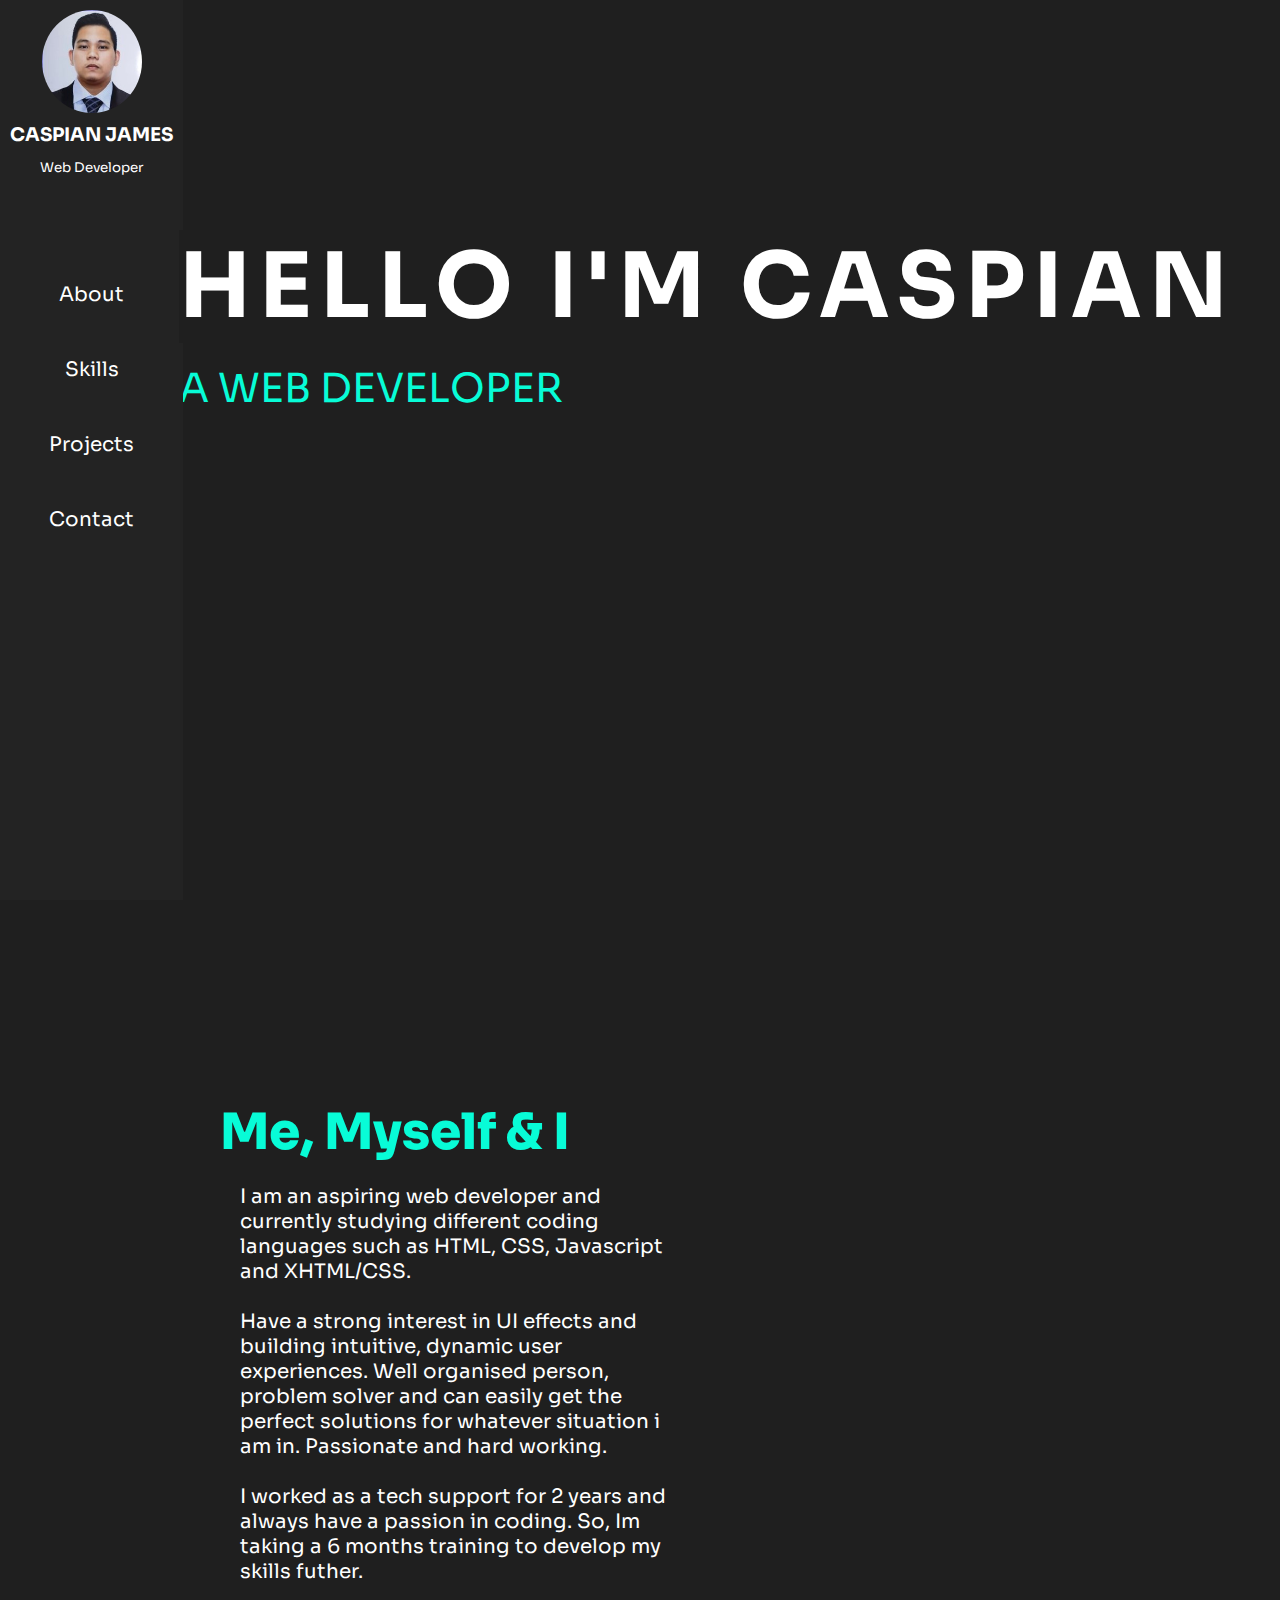
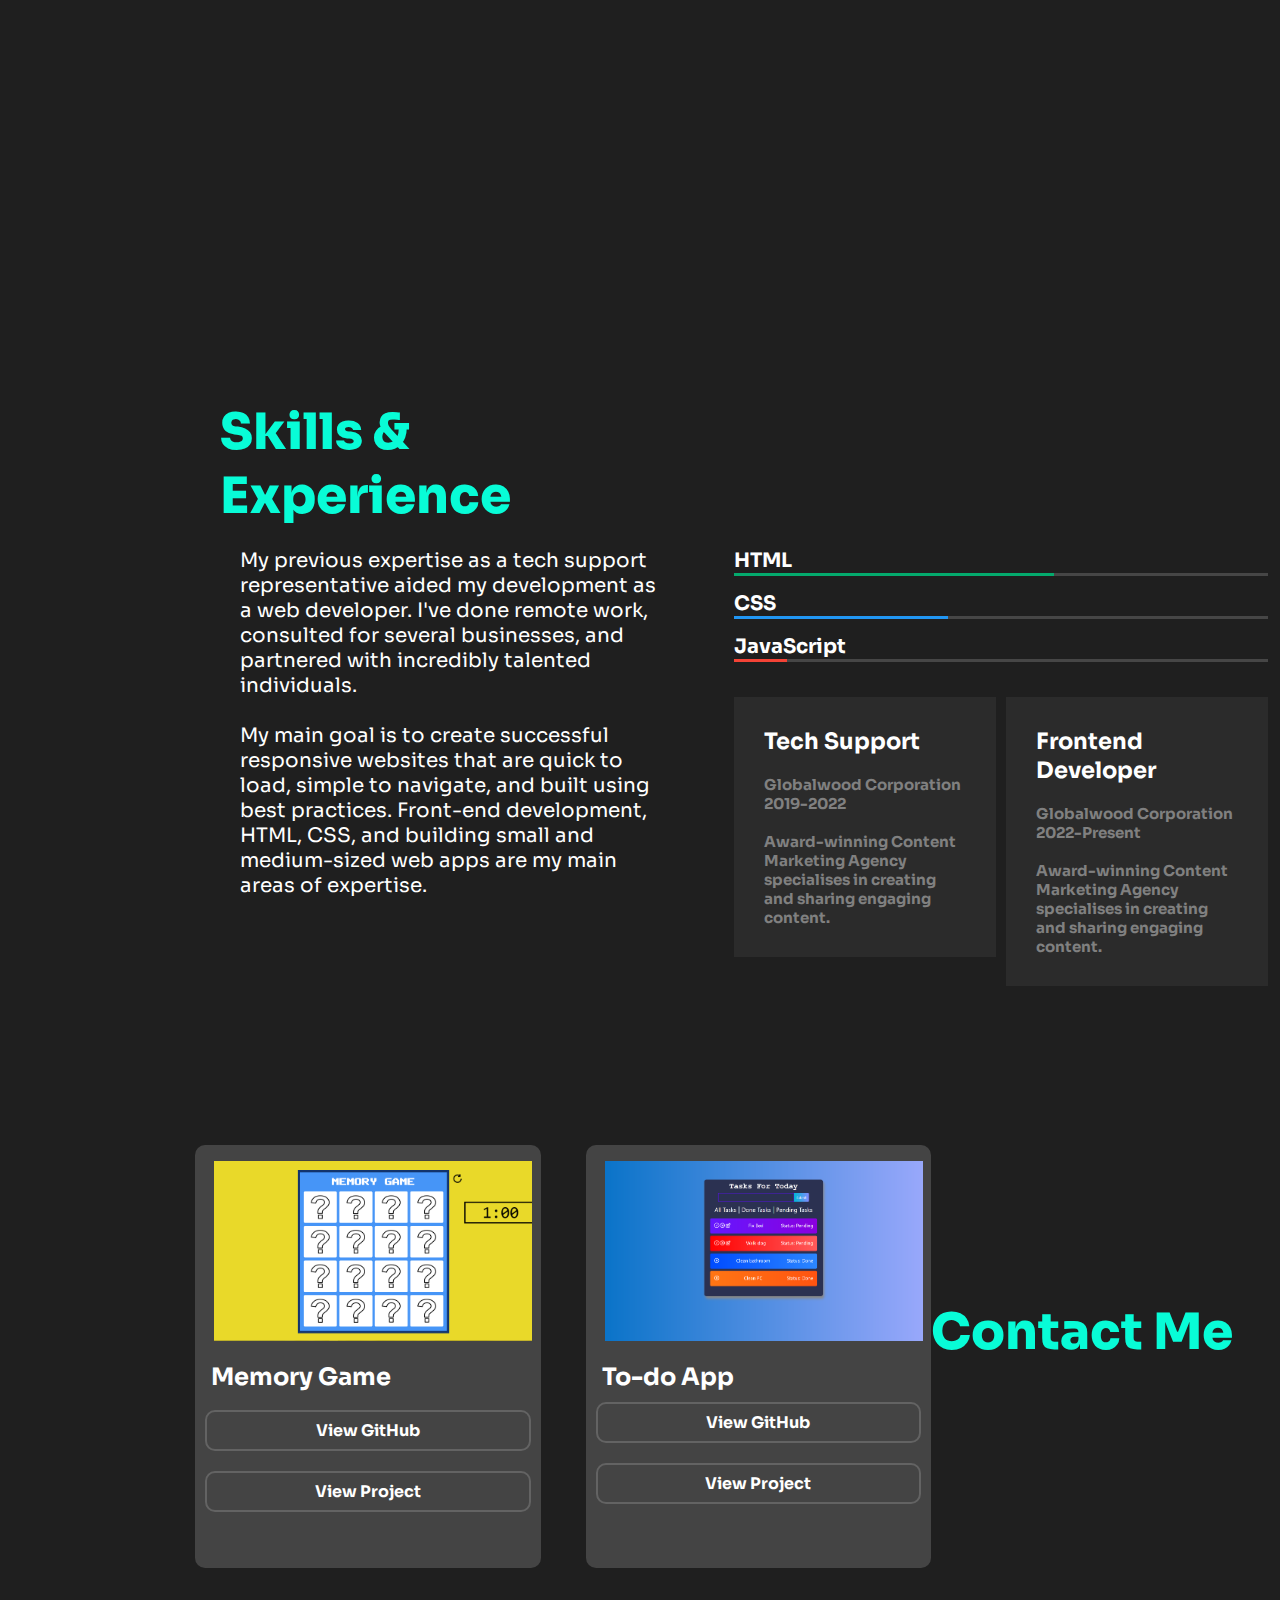
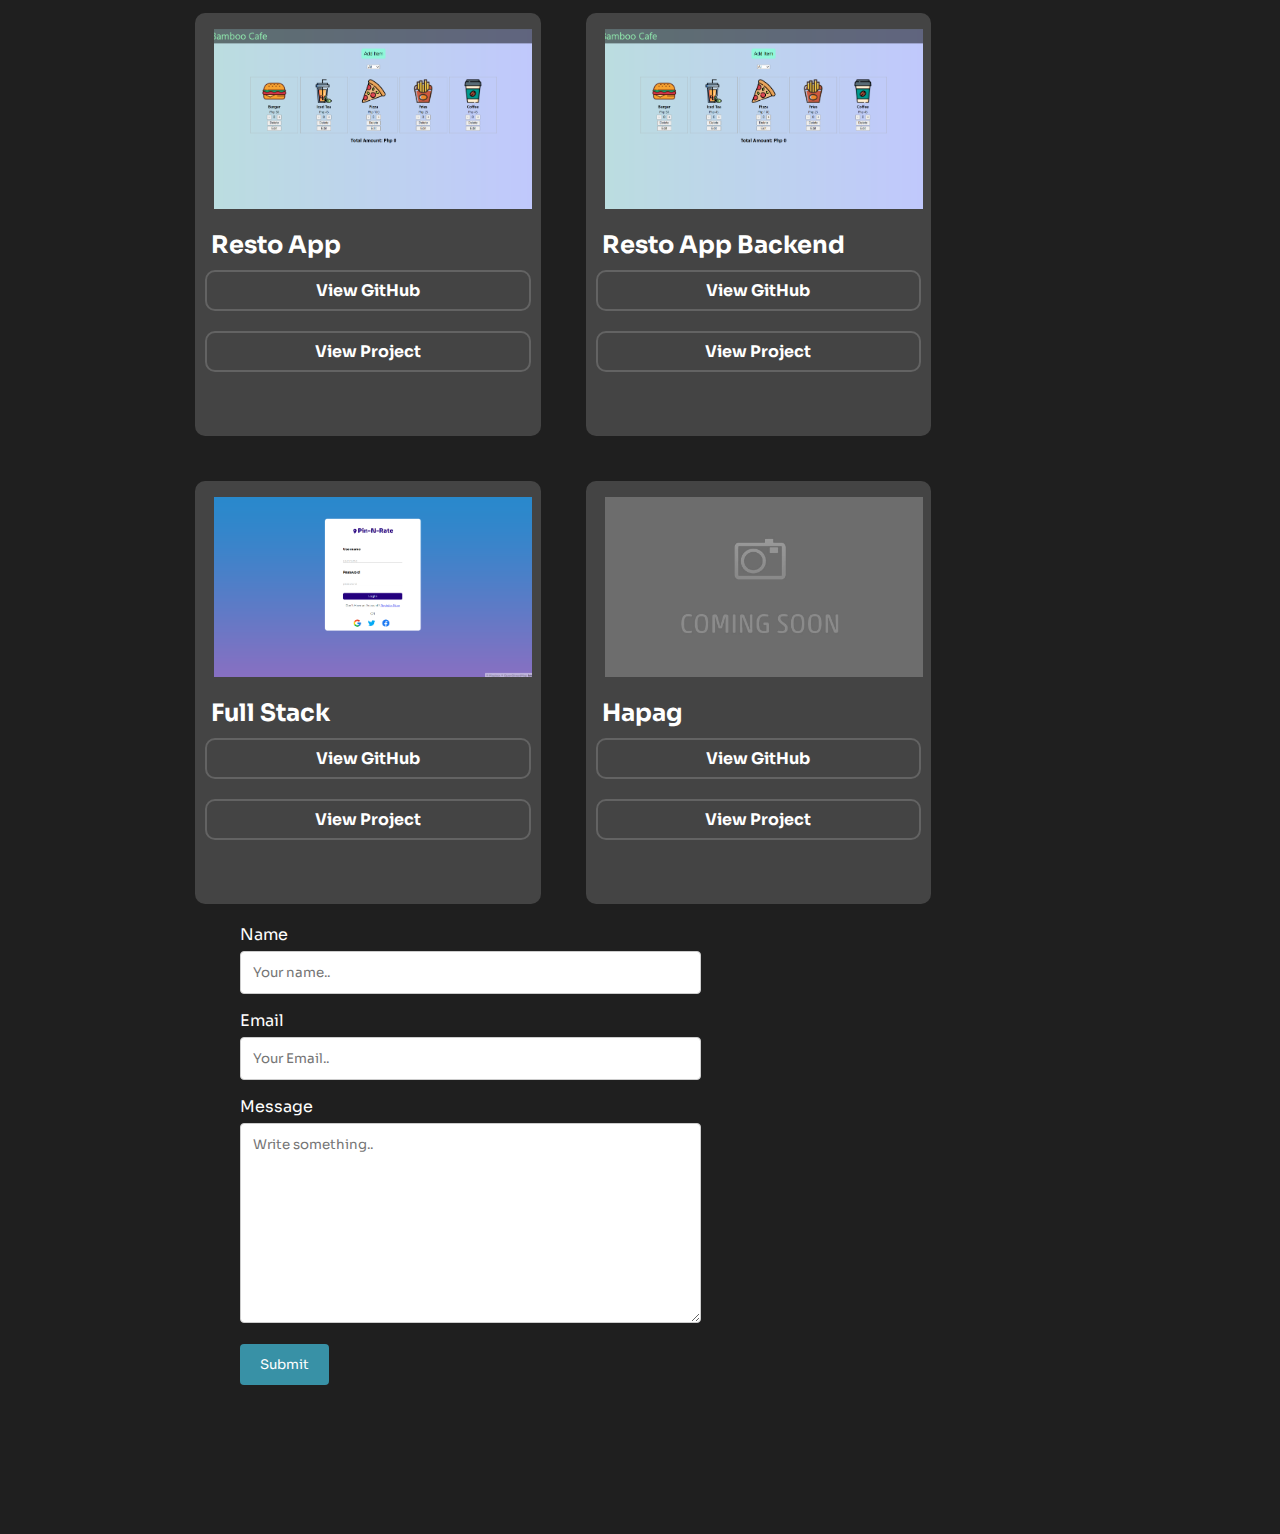
==== commit 42f045bf: "add project 6 link" ====
--- a/index.html
+++ b/index.html
@@ -6,8 +6,6 @@
     <meta name="viewport" content="width=device-width, initial-scale=1.0">
     <title>Dev Portfolio</title>
     <link rel="stylesheet" href="assets/css/style.css">
-    <script type="module" src="https://unpkg.com/ionicons@5.5.2/dist/ionicons/ionicons.esm.js"></script>
-    <script nomodule src="https://unpkg.com/ionicons@5.5.2/dist/ionicons/ionicons.js"></script>
 </head>
     <body>
         <header>
@@ -155,22 +153,22 @@
         <div class="test">
             <div class="card">
                 <div class="cardBody">
-                    <img src="assets/images/placeholder.jpg" alt='placeholder' class="cardImage"></img>
+                    <img src="assets/images/project-3.png" alt='placeholder' class="cardImage"></img>
                     <h2 class='cardTitle'>Resto App Backend</h2>
-                </div>
-                <a href="https://project-2-js-game.herokuapp.com/" class="cardBtn" >View GitHub</a>
-                <a href="https://project-2-js-game.herokuapp.com/" class="cardBtn" >View Project</a>
-            </div>
-        </div>
-
-        <div class="test">
-            <div class="card">
-                <div class="cardBody">
-                    <img src="assets/images/placeholder.jpg" alt='placeholder' class="cardImage"></img>
+                </div>  
+                <a href="https://github.com/Caspian3119/github-project5" class="cardBtn" >View GitHub</a>
+                <a href="https://resto-app-backend.netlify.app/" class="cardBtn" >View Project</a>
+            </div>
+        </div>
+
+        <div class="test">
+            <div class="card">
+                <div class="cardBody">
+                    <img src="assets/images/project-6.png" alt='placeholder' class="cardImage"></img>
                     <h2 class='cardTitle'>Full Stack</h2>
                 </div>
-                <label class="cardBtn">View GitHub</label>
-                <label class="cardBtn">View Project</label>
+                <a href="https://github.com/Caspian3119/github-project6" class="cardBtn" >View GitHub</a>
+                <a href="https://pin-n-rate.netlify.app/" class="cardBtn" >View Project</a>
             </div>
         </div>
 
@@ -180,8 +178,8 @@
                     <img src="assets/images/placeholder.jpg" alt='placeholder' class="cardImage"></img>
                     <h2 class='cardTitle'>Hapag</h2>
                 </div>
-                <a href="https://project-2-js-game.herokuapp.com/" class="cardBtn" >View GitHub</a>
-                <a href="https://project-2-js-game.herokuapp.com/" class="cardBtn" >View Project</a>
+                <a href="#" class="cardBtn" >View GitHub</a>
+                <a href="#" class="cardBtn" >View Project</a>
             </div>
         </div>
     </div>
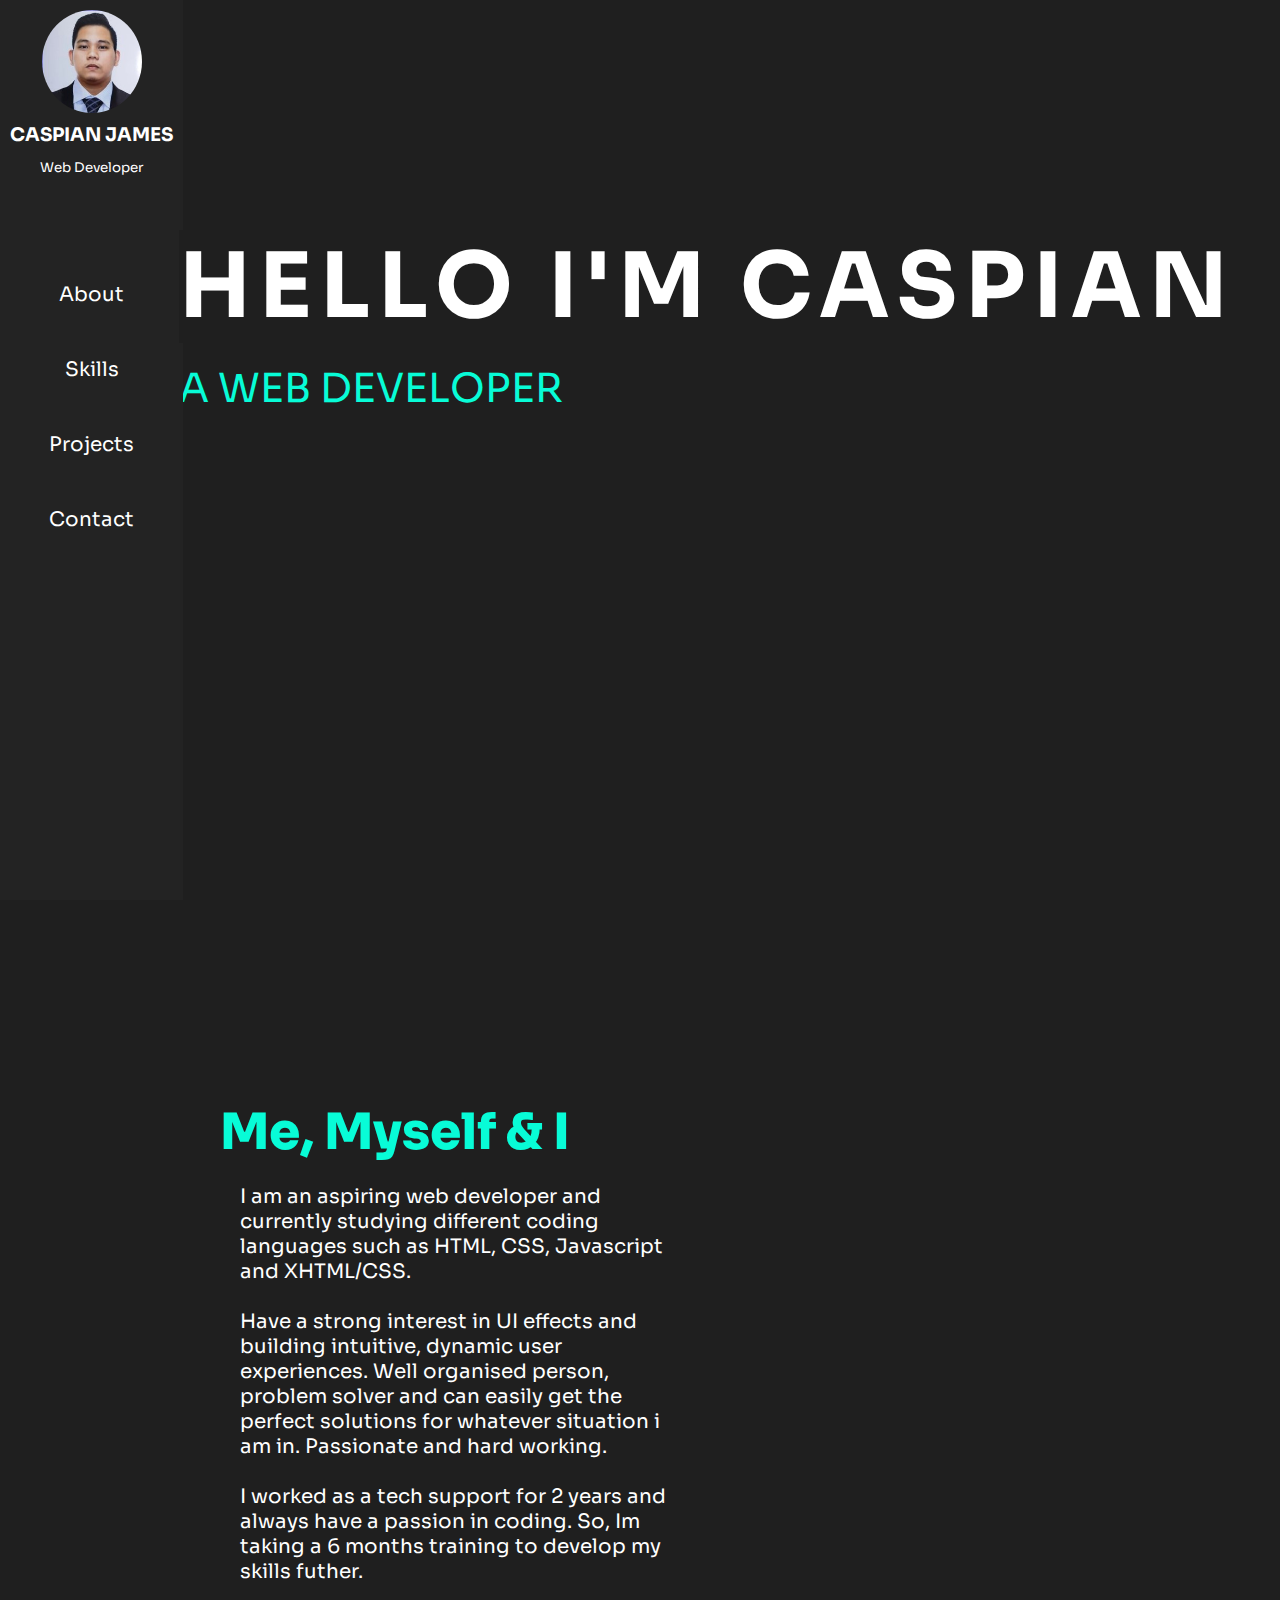
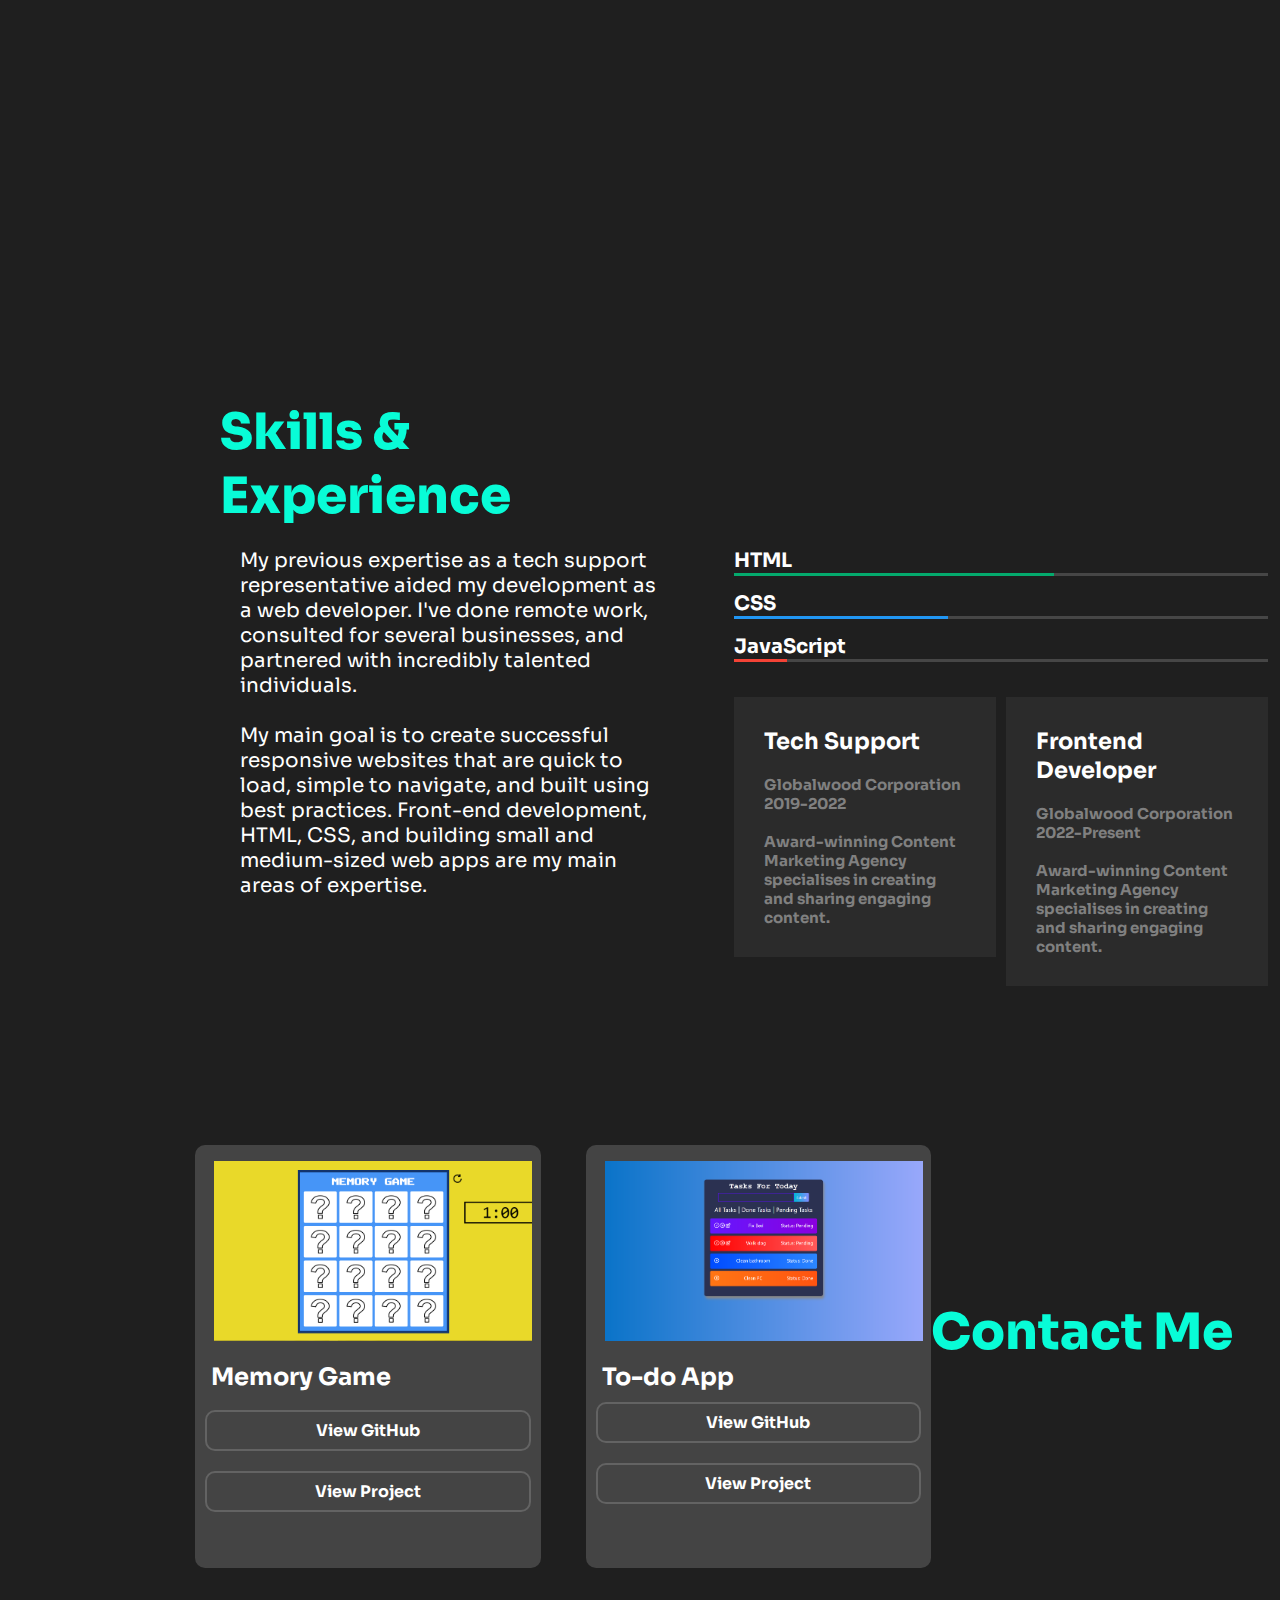
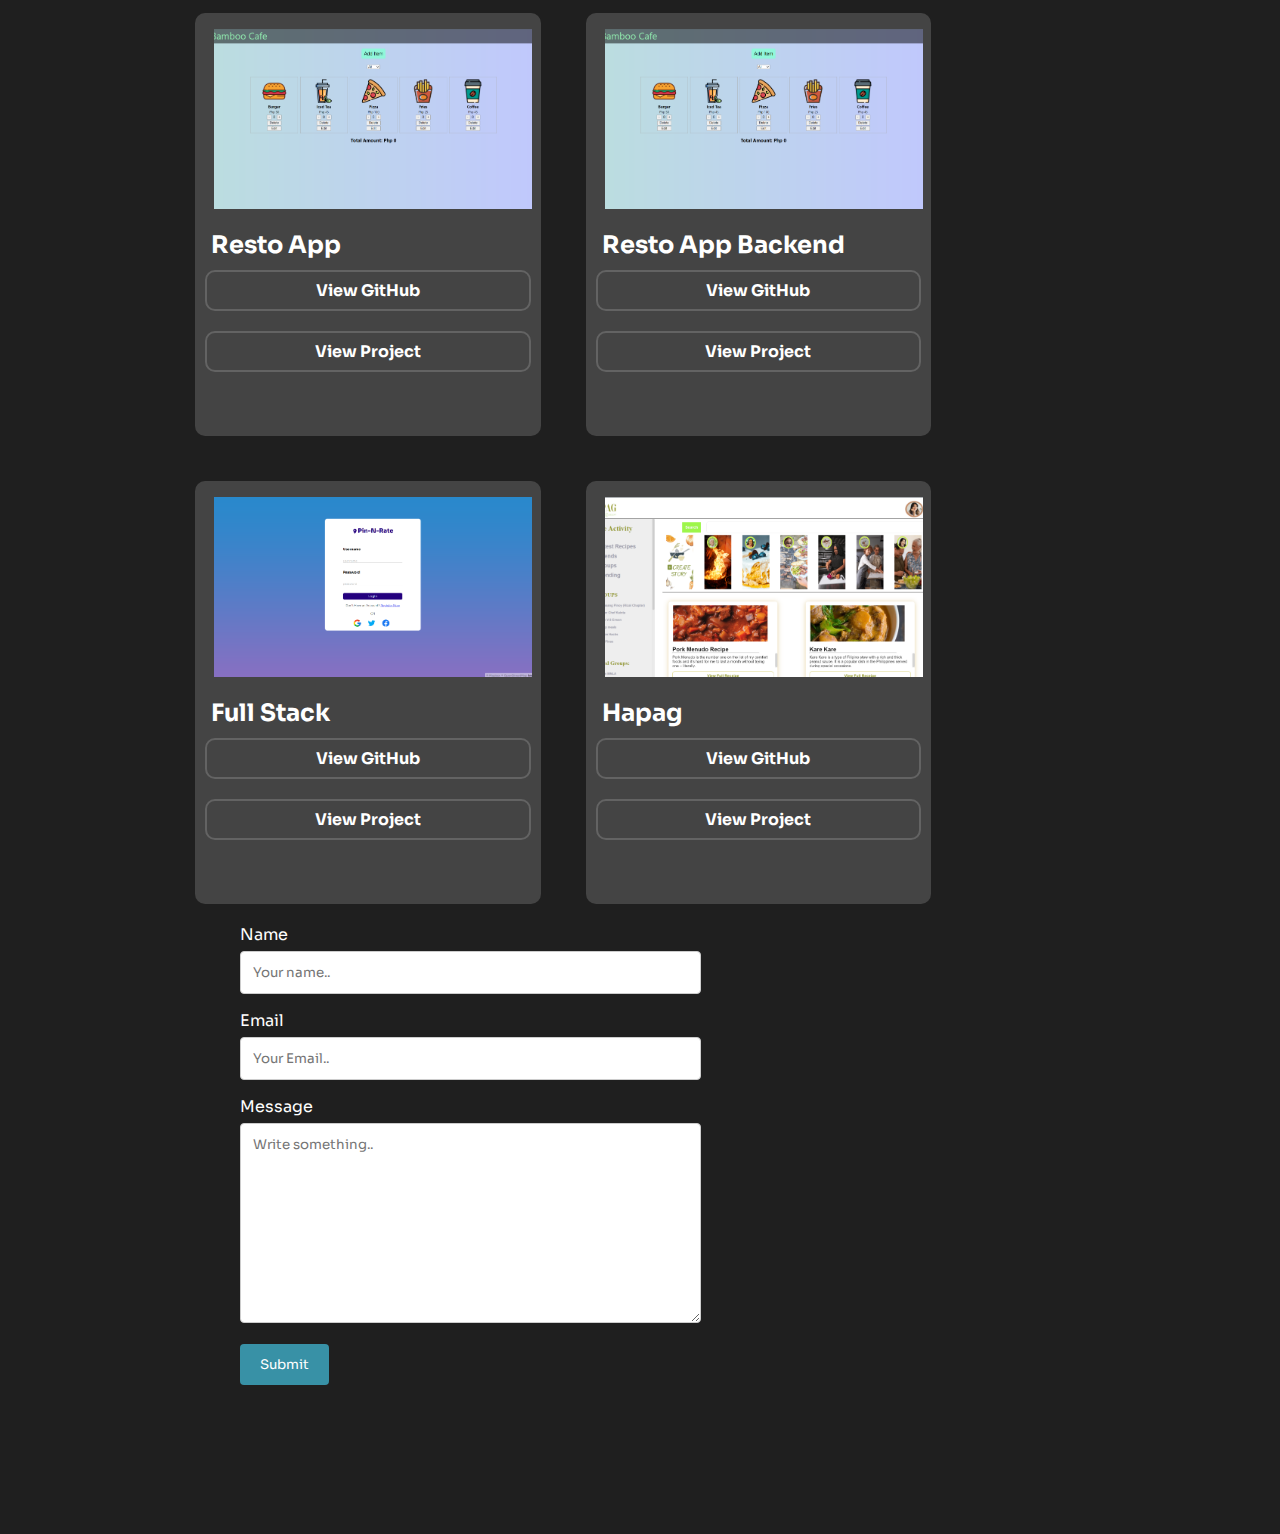
==== commit e6f04f24: "add picture for project 7" ====
--- a/index.html
+++ b/index.html
@@ -175,11 +175,11 @@
         <div class="test">
             <div class="card">
                 <div class="cardBody">
-                    <img src="assets/images/placeholder.jpg" alt='placeholder' class="cardImage"></img>
+                    <img src="assets/images/project-7.png" alt='placeholder' class="cardImage"></img>
                     <h2 class='cardTitle'>Hapag</h2>
                 </div>
-                <a href="#" class="cardBtn" >View GitHub</a>
-                <a href="#" class="cardBtn" >View Project</a>
+                <a href="https://github.com/Caspian3119/github-project7" class="cardBtn" >View GitHub</a>
+                <a href="https://hapag.netlify.app/" class="cardBtn" >View Project</a>
             </div>
         </div>
     </div>
